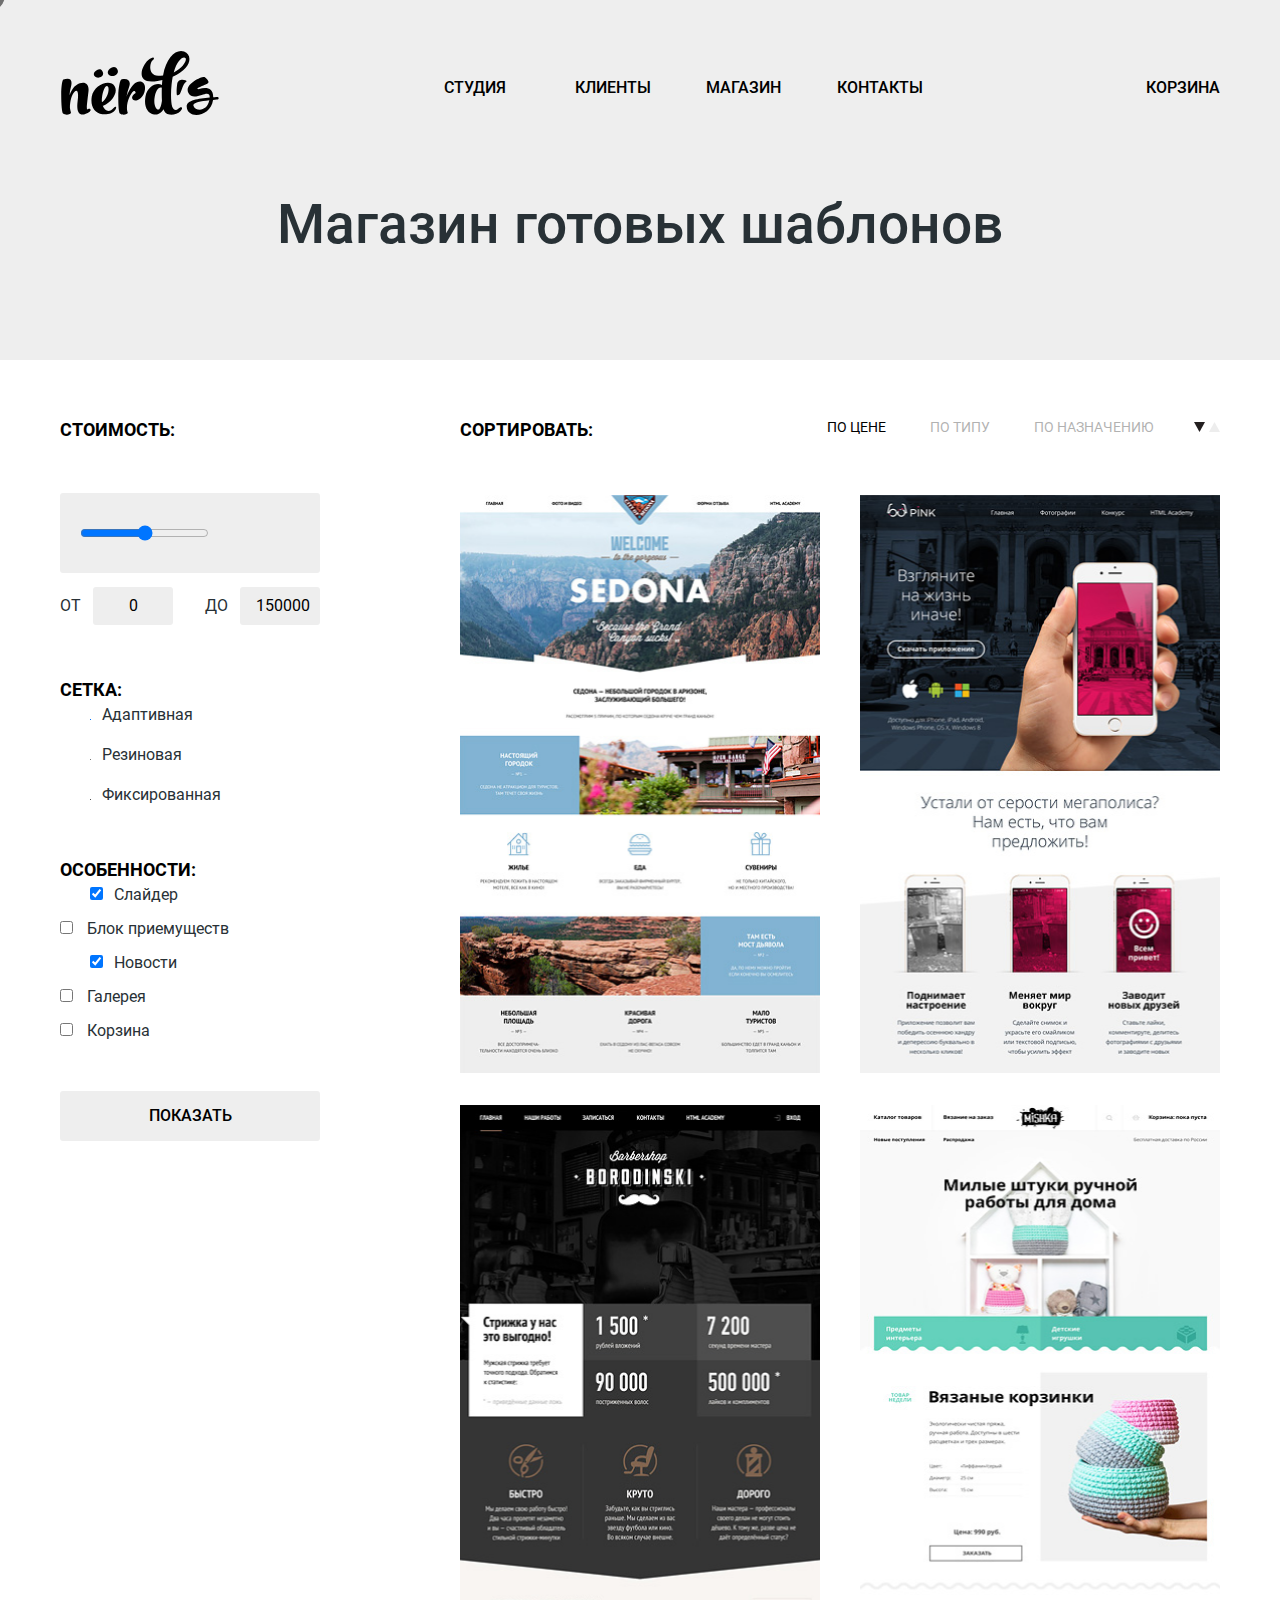
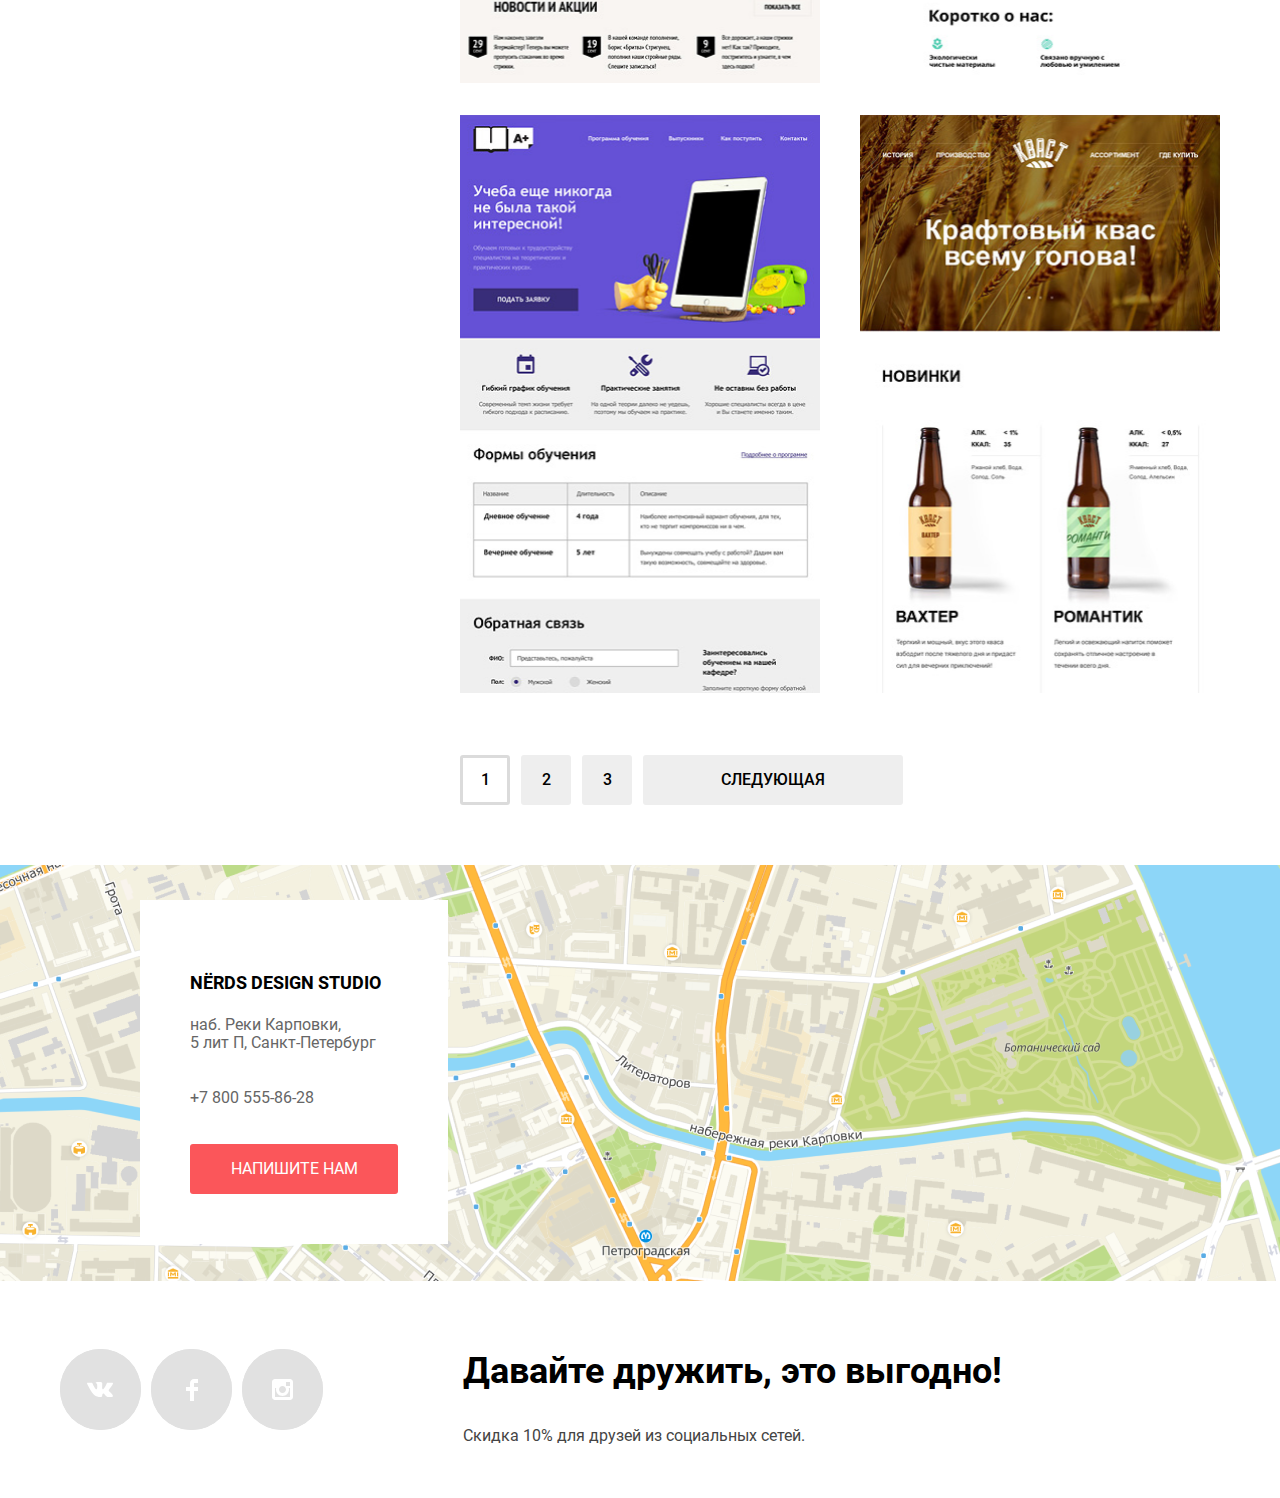
==== catalogue.html @ 0f589311 "Styling of the input elements" ====
<!DOCTYPE html>
<html class="page" lang="en">

<head>
  <meta charset="UTF-8">
  <meta http-equiv="X-UA-Compatible" content="IE=edge">
  <meta name="viewport" content="width=device-width, initial-scale=1.0">
  <title>HTML Academy: Nёrds</title>
  <link rel="stylesheet" href="css/normalize.css">
  <link rel="stylesheet" href="css/style.css">
  <link rel="icon" href="favicon.ico">
  <link rel="icon" href="img/favicons/favicon_32.svg" type="image/svg+xml">
  <link rel="apple-touch-icon" sizes="180x180" href="img/favicons/apple-icon-180x180.png">
  <link rel="manifest" href="manifest.webmanifest">
</head>

<body>
  <header class="page-header">
    <nav class="main-nav">
      <a href="index.html">
        <img class="main-logo" src="img/nerds-main_logo.svg" width="160" height="65" alt="Лого Нёрдс">
      </a>
      <ul class="main-menu">
        <li><a href="index.html">Студия</a></li>
        <li><a href="blank.html">Клиенты</a></li>
        <li class="current-menu-item">Магазин</li>
        <li><a href="blank.html">Контакты</a></li>
      </ul>
      <a class="user-menu" href="##">Корзина</a>
    </nav>
  </header>

  <main>
    <h1 class="visually-hidden">Каталог макетов NЁRDS</h1>
    <h2 class="slogan header-heading">Магазин готовых шаблонов</h2>
    <div class="catalogue-body">
      <section class="searching">
        <form class="search-form" action="https://echo.htmlacademy.ru/" method="get">

          <fieldset class="search-prices">
            <legend class="heading prices-heading">Стоимость:</legend>
            <label class="range"><input class="range-toggle" type="range" name="range" min="0" max="200000"></label>
            <label class="min-price">от<input class="price" type="text" name="min-price" value="0"></label>
            <label class="max-price">до<input class="price" type="text" name="max-price" value="150000"></label>
          </fieldset>

          <fieldset class="search-grids">
            <legend class="heading grids-heading">Сетка:</legend>
            <label class="grid-type"><input class="grid visually-hidden" type="radio" name="mockup-grid" value="adaptive"
                checked>Адаптивная</label>
            <label class="grid-type"><input class="grid visually-hidden" type="radio" name="mockup-grid"
                value="rubber">Резиновая</label>
            <label class="grid-type"><input class="grid visually-hidden" type="radio" name="mockup-grid"
                value="fixed">Фиксированная</label>
          </fieldset>

          <fieldset class="search-peculiarities">
            <legend class="heading peculiarities-heading">Особенности:</legend>
            <label class="peculiarity"><input class="specific" type="checkbox" name="peculiarity" value="slider"
                checked>Слайдер</label>
            <label class="peculiarity"><input class="specific" type="checkbox" name="peculiarity"
                value="advantages">Блок
              приемуществ</label>
            <label class="peculiarity"><input class="specific" type="checkbox" name="peculiarity" value="news"
                checked>Новости</label>
            <label class="peculiarity"><input class="specific" type="checkbox" name="peculiarity"
                value="gallery">Галерея</label>
            <label class="peculiarity"><input class="specific" type="checkbox" name="peculiarity"
                value="basket">Корзина</label>
          </fieldset>

          <button class="form-submit-button" type="submit">Показать</button>
        </form>
      </section>

      <section class="search-results">
        <h2 class="visually-hidden">Результаты поиска</h2>
        <div class="sorting-wrapper">
          <p class="heading sort-heading">Сортировать:</p>
          <ul class="sort-list">
            <li class="sort-option"><a>по цене</a></li>
            <li class="sort-option"><a href="##">по типу</a></li>
            <li class="sort-option"><a href="##">по назначению</a></li>
          </ul>
          <div class="sort-controls">
            <a class="dir-down" href="##">
              <svg width="11" height="10" viewBox="0 0 11 10" fill="none" xmlns="http://www.w3.org/2000/svg">
                <path d="M5.5 10L0 0H11" fill="#231F20" />
              </svg>
            </a>
            <a class="dir-up" href="##">
              <svg width="11" height="10" viewBox="0 0 11 10" fill="none" xmlns="http://www.w3.org/2000/svg">
                <path d="M5.5 0L0 10H11L5.5 0Z" fill="#A6A6A6" />
              </svg>
            </a>
          </div>
        </div>

        <div class="search-items">
          <article class="search-item">
            <img src="img/catalogue/cat_item_sedona.png" width="360" height="578"
              alt="Макет сайта путеводителя по Седоне">
            <div class="item-available">
              <h3 class="heading item-heading"><a href="##">Sedona</a></h3>
              <p class="item-description">Информационный сайт для туристов</p>
              <button class="button show-description-button" type="button">9 900 ₽</button>
            </div>
          </article>

          <article class="search-item">
            <img src="img/catalogue/cat_item_pink.png" width="360" height="578" alt="Макеты сайта и приложения PINK">
            <div class="item-available">
              <h3 class="heading item-heading"><a href="##">Pink App</a></h3>
              <p class="item-description">Продуктовый лендинг приложения для iOS и Android</p>
              <button class="button show-description-button" type="button">9 900 ₽</button>
            </div>
          </article>

          <article class="search-item">
            <img src="img/catalogue/cat_item_borodinski.png" width="360" height="578"
              alt="Макет сайта барбершопа Бородинский">
            <div class="item-available">
              <h3 class="heading item-heading"><a href="##">Barbershop</a></h3>
              <p class="item-description">Сайт салона красоты.Для мужчин, да.</p>
              <button class="button show-description-button" type="button">9 900 ₽</button>
            </div>
          </article>

          <article class="search-item">
            <img src="img/catalogue/cat_item_mishka.png" width="360" height="578"
              alt="Макет сайта хендмейд товаров Мишка">
            <div class="item-available">
              <h3 class="heading item-heading"><a href="##">Mishka</a></h3>
              <p class="item-description">Интернет-магазин вязаных игрушек.</p>
              <button class="button show-description-button" type="button">9 900 ₽</button>
            </div>
          </article>

          <article class="search-item">
            <img src="img/catalogue/cat_item_aplus.png" width="360" height="578" alt="Макет сайта учебного центра">
            <div class="item-available">
              <h3 class="heading item-heading"><a href="##">A Plus</a></h3>
              <p class="item-description">Лендинг курсов повышения квалификации.</p>
              <button class="button show-description-button" type="button">9 900 ₽</button>
            </div>
          </article>

          <article class="search-item">
            <img src="img/catalogue/cat_item_kvast.png" width="360" height="578"
              alt="Макет сайта производителей кваса Кваст">
            <div class="item-available">
              <h3 class="heading item-heading"><a href="##">Кваст</a></h3>
              <p class="item-description">Промо-сайт производителя крафтового кваса</p>
              <button class="button show-description-button" type="button">9 900 ₽</button>
            </div>
          </article>
        </div>
        <ul class="search-items-toggle">
          <li class="search-items-page"><a>1</a></li>
          <li class="search-items-page"><a href="##">2</a></li>
          <li class="search-items-page"><a href="##">3</a></li>
          <li class="search-items-page next-page"><a href="##">Следующая</a></li>
        </ul>
      </section>
    </div>
  </main>

  <footer class="page-footer">
    <div class="footer-map">
      <div class="footer-feedback">
        <p class="feedback-heading">Nёrds design studio</p>
        <address class="feedback-address">наб. Реки Карповки, <br> 5 лит П, Санкт-Петербург</address>
        <a class="feedback-telephone" href="tel:+78005558628">+7 800 555-86-28</a>
        <button type="button" class="button write-us">Напишите нам</button>
      </div>
    </div>

    <div class="page-popup">
      <p class="popup-heading">Напишите нам</p>
      <form class="popup-form" action="##" method="post">
        <label class="form-legend">Ваше имя:
          <input type="text" placeholder="Имя Фамилия">
        </label>
        <label class="form-legend"> Ваш email:
          <input type="email" placeholder="email@example.com">
        </label>
        <label class="form-legend">Текст письма
          <textarea class="form-text" rows="5" cols="30" placeholder="В свободной форме"></textarea>
        </label>
        <button class="button" type="submit">Отправить</button>
        <button class="modal-close" type="button">туц</button>
      </form>
    </div>

    <div class="bottom-line">
      <ul class="media-links">
        <li class="link">
          <a href="##">
            <span class="visually-hidden">VK</span>
          </a>
        </li>
        <li class="link">
          <a href="##">
            <span class="visually-hidden">Facebook</span>
          </a>
        </li>
        <li class="link">
          <a href="##">
            <span class="visually-hidden">Instagram</span>
          </a>
        </li>
      </ul>

      <div class="footer-text">
        <p class="footer-slogan">Давайте дружить, это выгодно!</p>
        <p class="footer-discount">Скидка 10% для друзей из социальных сетей.</p>
      </div>
    </div>

  </footer>

</body>

</html>
---- css/style.css ----
/*Fonts*/

@font-face {
  font-family: "Roboto";
  src: url(../fonts/roboto.woff),
    url(../fonts/roboto.woff2);
  font-weight: 400;
  font-style: normal;
}

@font-face {
  font-family: "Roboto";
  src: url(../fonts/robotobold.woff),
    url(../fonts/robotobold.woff2);
  font-weight: 700;
  font-style: normal;
}

@font-face {
  font-family: "Roboto";
  src: url(../fonts/robotomedium.woff),
    url(../fonts/robotomedium.woff2);
  font-weight: 500;
  font-style: normal;
}

/*Variables*/

:root {
  --basic-black: #000000;
  --basic-white: #ffffff;
  --intense-dark: #231f20;
  --basic-dark: #283136;
  --darkened-grey: #444444;
  --extra-grey: #4d4d4d;
  --basic-grey: #666666;
  --lower-intense-grey: #c1c1c1;
  --mouse-grey: #b4b9bb;
  --cloud-grey: #a6a6a6;
  --light-grey: #dfdfdf;
  --lighter-grey: #dbdbdb;
  --even-lighter-grey: #d7dcde;
  --low-saturation-grey: #d5d5d5;
  --extra-light-grey: #e1e1e1;
  --lowest-intense-grey: #eeeeee;
  --basic-red: #fb565a;
  --extra-red: #e74246;
  --intensive-red: #d7373b;
  --basic-green: #00ca74;
  --extra-green: #00bc6c;
  --intensive-green: #00aa62;
  --basic-yellow: #efc849;
  --extra-yellow: #eab534;
  --intensive-yellow: #e5a722;
}

/*Global*/

* {
  box-sizing: border-box;
}

a {
  text-decoration: none;
}

body {
  max-width: 1440px;
  position: relative;
  margin: 0px auto;
  padding: 0px;
  font-family: "Roboto", "Arial", sans-serif;
  font-size: 16px;
  line-height: 24px;
  font-weight: 400;
  color: var(--basic-dark);

  min-height: 100%;
  display: grid;
  grid-template-rows: min-content 1fr min-content;
  align-content: start;
}

.page {
  height: 100%;
}

/*Header*/

.page-header {
  display: flex;
  width: 100%;
  background-color: var(--lowest-intense-grey);
}

.main-nav {
  display: flex;
  /*grid-template-columns: 1fr auto 1fr;*/
  min-width: 1160px;
  justify-content: space-between;
  align-items: center;
  margin: 0 auto;
  padding-top: 50px;

  line-height: 30px;
  font-weight: 500;
  text-transform: uppercase;
  color: var(--basic-black);
}

.main-menu {
  display: grid;
  grid-template-columns: 1fr 1fr 1fr 1fr;
  gap: 45px;
}

.user-menu {
  display: block;
  justify-self: end;
}

.main-nav a, .user-menu {
  color: var(--basic-black);
}

.main-nav a:hover {
  opacity: 0.7;
}

.main-menu a:hover,
.user-menu:hover {
  color: var(--basic-red)
}

.main-nav a:active,
.user-menu:active {
  color: var(--basic-black);
  opacity: 0.3;
}

.main-menu,
.service-list,
.statistics-list,
.about-activities-list,
.clients-list,
.media-links,
.search-items-toggle,
.sort-list {
  list-style: none;
  margin: 0;
  padding: 0;
}

.current-menu-item a:not([href]) {
  color: var(--basic-black);
}

/*.current-menu-item::after {
  content: "";
  position: absolute;
  top: 12px;
  right: 60px;
  width: 61px;
  height: 2px;
  background-color: var(--basic-red);
}*/

/*Main --- Index*/

.visually-hidden {
  position: absolute;
  width: 1px;
  height: 1px;
  clip: rect(1px, 1px, 1px, 1px);
}

/*Slider*/

.slider {
  width: 100%;
  min-height: 431px;
  background-color: var(--lowest-intense-grey);
}

.slide {
  display: flex;
  width: 1160px;
  margin: 0 auto;
  background-color: var(--lowest-intense-grey);
}

.slide-description {
  padding-top: 78px;
}

.poster {
  display: block;
}

.slogan {
  margin-top: 0;
  font-size: 55px;
  font-weight: 500;
  line-height: 55px;
}

.button {
  width: 160px;
  min-height: 50px;
  line-height: 18px;
  color: var(--basic-white);
  text-transform: uppercase;
  background-color: var(--basic-red);
  border: none;
  border-radius: 3px;
}

.button:hover {
  background-color: var(--extra-red);
}

.button:active,
.service-list:nth-child(2) .service-order:active,
.service-list:last-child .service-order:active {
  color: rgba(255, 255, 255, 0.3);
  background-color: var(--intensive-red);
}

.want-more {
  min-width: 240px;
}

/*Services*/

.wrapper {
  width: 1160px;
  margin: 0px auto;
}

.service-list {
  display: grid;
  grid-template-columns: 1fr 1fr 1fr;
  gap: 100px;
  min-height: 507px;
  padding: 80px 0px;

}

.service-order {
  display: block;
  padding: 17px 39px;
}

.service-list-option:nth-child(2) .service-order {
  background-color: var(--basic-green);
}

.service-list-option:nth-child(2) .service-order:hover,
.service-list-option:nth-child(2) .service-order:focus {
  background-color: var(--extra-green);
}

.service-list-option:nth-child(2) .service-order:active {
  background-color: var(--intensive-green);
}

.service-list-option:last-child .service-order {
  background-color: var(--basic-yellow);
}

.service-list-option:last-child .service-order:hover,
.service-list-option:last-child .service-order:focus {
  background-color: var(--extra-yellow);
}

.service-list-option:last-child .service-order:active {
  background-color: var(--intensive-yellow);
}

/*About*/

.about {
  grid-column: 1 / 3;
}

.about-us {
  font-size: 45px;
  font-weight: 500;
  line-height: 45px;
  color: var(--basic-black);
}

.about-activities,
.statistics-header {
  font-weight: 700;
  text-transform: uppercase;
}

.stats-container {
  display: grid;
  grid-template-columns: 1fr 1fr 1fr;
  gap: 40px;
  margin-bottom: 73px;
}

.activity {
  margin-bottom: 25px;
}

.statistics-logo {
  margin-bottom: 37px;
}

.statistics-header {
  margin-top: 0;
  margin-bottom: 31px;
  color: var(--basic-black);
}

.statistics-list {
  display: grid;
  grid-template-columns: 1fr 1fr 1fr;
  gap: 20px
}

.statistics-percentage {
  font-size: 45px;
  font-weight: 700;
  line-height: 64px;
}

.statistics-percentage span {
  font-size: 26px;
  line-height: 40px;
  vertical-align: text-top;
}

.statistics-description {
  margin: 0px;
}

/*Clients*/

.clients-list {
  display: grid;
  grid-template-columns: repeat(4, 1fr);
  gap: 40px;
  justify-items: center;
  margin-bottom: 80px;
}

.client a {
  display: flex;
  flex-wrap: wrap;
  align-items: center;
  min-height: 184px;
  opacity: 0.2;
}

.clients a:hover {
  opacity: 1
}

.clients a:active {
  opacity: 0.1
}

/*Footer*/

.footer-map {
  position: relative;
  min-height: 416px;
  background-image: url(../img/map_1.png);
  background-position: center;
  background-repeat: no-repeat;
}

.footer-feedback {
  position: absolute;
  left: 140px;
  top: 35px;
  display: flex;
  flex-direction: column;
  align-items: flex-start;
  flex-wrap: wrap;
  width: 308px;
  padding: 50px;
  background-color: var(--basic-white);
}

.feedback-heading {
  font-size: 18px;
  font-weight: 700;
  line-height: 30px;
  text-transform: uppercase;
  color: var(--basic-black);
}

.feedback-address,
.feedback-telephone {
  margin-bottom: 37px;
  font-style: normal;
  line-height: 18px;
  color: var(--basic-grey);
}

.write-us {
  width: 100%;
}

/*Social media and bottom line*/

.bottom-line {
  display: flex;
  align-items: center;
  width: 1160px;
  min-height: 217px;
  margin: 0 auto;
}

.media-links {
  display: grid;
  grid-template-columns: 1fr 1fr 1fr;
  gap: 10px;
}

.link,
.link a {
  width: 81px;
  height: 81px;
  background-color: var(--extra-light-grey);
  border-radius: 50%;
}

.link a {
  display: block;
  background-position: center;
  background-repeat: no-repeat;
}

.link:first-child a {
  background-image: url(../img/icons/vk-icon.svg);

}

.link:nth-child(2) a {
  background-image: url(../img/icons/fb-icon.svg);
}

.link:last-child a {
  background-image: url(../img/icons/insta-icon.svg);
}

.link a:hover {
  background-color: var(--extra-red);
}

.link:active {
  background-color: var(--intensive-red);
}

.link a:active {
  opacity: 0.3;
}

.footer-text {
  padding-left: 140px;
}

.footer-slogan {
  font-size: 36px;
  font-weight: 700;
  line-height: 36px;
  color: var(--basic-black);
}

.footer-discount {
  line-height: 22px;
  color: var(--darkened-grey);
}

/*Pop-up*/

.page-popup {
  position: absolute;
  transform: translateX(240px);
  display: none;
  bottom: 180px;
  width: 960px;
  min-height: 90px;
  padding: 63px 100px 84px;
  background-color: var(--basic-white);
  box-shadow: 0px 20px 40px 0px rgba(0, 0, 0, 0.4);
}

.popup-form {
  display: grid;
  grid-template-columns: 1fr 1fr;
  gap: 40px;
}

.popup-heading {
  margin-top: 0;
  font-size: 45px;
  font-weight: 700;
  line-height: 52px;
  color: var(--basic-black);
}

.form-legend {
  line-height: 18px;
  font-weight: 700;
  color: var(--basic-black);
}

.form-legend input,
.form-legend textarea {
  width: 100%;
  margin-top: 10px;
  padding: 16px;
  border: 2px solid var(--even-lighter-grey);
  border-radius: 3px;
  color: var(--darkened-grey);
}

.form-legend input {
  min-height: 50px;
}

.form-legend:nth-child(3) {
  grid-column: 1 / -1;
}

.form-legend input::placeholder,
.form-legend textarea::placeholder {
  opacity: 0.5;
}

.form-legend input:hover,
.form-legend textarea:hover {
  border-color: var(--mouse-grey);
}

.form-legend input:focus,
.form-legend textarea:focus {
  border-color: var(--basic-black);
  color: var(--darkened-grey);
}

.form-legend input:invalid,
.form-legendm textarea:invalid {
  border-color: var(--basic-red);
  color: var(--basic-red);
}

.popup-form button {
  min-width: 260px;
}

/*Main ---- Catalogue*/

.catalogue-body {
  display: grid;
  grid-template-columns: 1fr 2fr;
  column-gap: 40px;
  width: 1160px;
  margin: 0 auto;
}

.header-heading {
  grid-column: 1 / -1;
  justify-self: center;
  width: 100%;
  margin: 0 auto 55px;
  padding: 72px 0 108px;
  background-color: var(--lowest-intense-grey);
  text-align: center;
}

.heading {
  margin: 0;
  font-size: 18px;
  font-weight: 700;
  line-height: 30px;
  text-transform: uppercase;
  color: var(--basic-black);
}

.search-form {
  display: grid;
  gap: 50px;
  width: 260px;
}

.search-form label {
  line-height: 20px;
}

.search-prices {
  display: flex;
  flex-wrap: wrap;
  justify-content: space-between;
  margin: 0;
  padding: 0;
  border: none;
}

.prices-heading {
  margin-bottom: 48px;
}

.range {
  display: flex;
  align-items: center;
  flex-wrap: wrap;
  width: 100%;
  min-height: 80px;
  padding: 30px 20px;
  margin-bottom: 14px;
  border-radius: 3px;
  background-color: var(--lowest-intense-grey);
}

.min-price .price,
.max-price .price {
  width: 80px;
  min-height: 38px;
  margin-left: 12px;
  border: none;
  border-radius: 3px;
  background-color: var(--lowest-intense-grey);
}

.min-price .price {
  text-align: center;
}

.max-price .price {
  padding: 8px 6px 8px 16px;
}

.search-prices label {
  line-height: 22px;
  text-transform: uppercase;
}

.search-grids {
  display: grid;
  margin: 0px;
  border: none;
  padding: 0px;
  row-gap: 20px;
}

.grid-type .grid,
.peculiarity .specific:checked {
  position: relative;
  margin-right: 11px;
  margin-left: 30px;
}

.grid-type::before {
  content: "";
  position: absolute;
  top: -23px;
  left: -30px;
  width: 25px;
  height: 25px;
  border: 5px solid var(--extra-grey);
  border-radius: 50%;
  opacity: 0.4;
}

.grid-type:checked::after {
  content: "";
  position: absolute;
  top: -25px;
  left: -35px;
  width: 9px;
  height: 9px;
  background-color: var(--extra-grey);
  opacity: 0.4;
}

.search-peculiarities {
  display: grid;
  margin: 0px;
  border: none;
  padding: 0px;
  row-gap: 14px;
}

.peculiarity .specific {
  margin-right: 14px;
}

.sort-list {
  display: flex;
  flex-wrap: wrap;
  justify-content: space-between;
}

.sorting-wrapper {
  display: grid;
  grid-template-columns: 1fr 1fr auto;
  column-gap: 40px;
  margin-bottom: 50px;
}


.sort-option a,
.sort-option a:visited {
  font-size: 14px;
  text-transform: uppercase;
  color: var(--basic-black);
  opacity: 0.3;
}

.sort-option a:hover {
  opacity: 0.6
}

.sort-option a:active,
.sort-option a:not([href]) {
  opacity: 1;
}

.dir-up svg path {
  opacity: 0.2;
}

.dir-down svg path:hover,
.dir-up svg path:hover {
  fill: var(--cloud-grey);
  opacity: 1;
}

.dir-down svg path:active,
.dir-up svg path:active {
  fill: var(--intense-dark);
}

.search-items {
  display: grid;
  grid-template-columns: 1fr 1fr;
  row-gap: 25px;
  column-gap: 40px;
  margin-bottom: 55px;
}

.search-item {
  position: relative;
  margin: 0;
  padding: 0;
}

.item-available {
  display: none;
}

.search-item:hover .item-available {
  position: absolute;
  bottom: 7px;
  display: flex;
  flex-direction: column;
  align-items: center;
  flex-wrap: wrap;
  width: 100%;
  margin: 0px;
  padding: 36px 53px 44px;
  background-color: var(--lowest-intense-grey);
  text-align: center;
}

.item-heading a,
.item-heading a:visited {
  color: var(--basic-black);
}

.item-heading a:hover {
  color: var(--basic-red);
}

.item-heading a:active {
  color: var(--basic-black);
  opacity: 0.3;
}

.show-description-button {
  font-size: 16px;
  font-weight: 500;
  line-height: 18px;
}

.show-description-button:active {
  color: var(--basic-white);
}

.search-items-toggle {
  display: flex;
  flex-wrap: wrap;
  margin-bottom: 60px;
}

.form-submit-button,
.search-items-page a {
  width: 260px;
  min-height: 50px;
  border: none;
  border-radius: 3px;
  font-size: 16px;
  font-weight: 500;
  line-height: 18px;
  text-transform: uppercase;
  color: var(--basic-black);
  text-align: center;
  background-color: var(--lowest-intense-grey);
}

.search-items-page a {
  display: flex;
  flex-wrap: wrap;
  align-items: center;
  justify-content: center;
  width: 50px;
  margin-right: 11px;
}

.next-page a {
  width: 260px;
  margin: 0px;
}

.form-submit-button:hover,
.search-items-page a:hover {
  background-color: var(--light-grey);
}

.form-submit-button:active,
.search-items-page a:active {
  border-top-style: inset;
  background-color: var(--low-saturation-grey);
  color: rgba(255, 255, 255, 0.3);
}

.search-items-page a:not([href]) {
  border: 3px solid var(--lighter-grey);
  background-color: var(--basic-white);
}
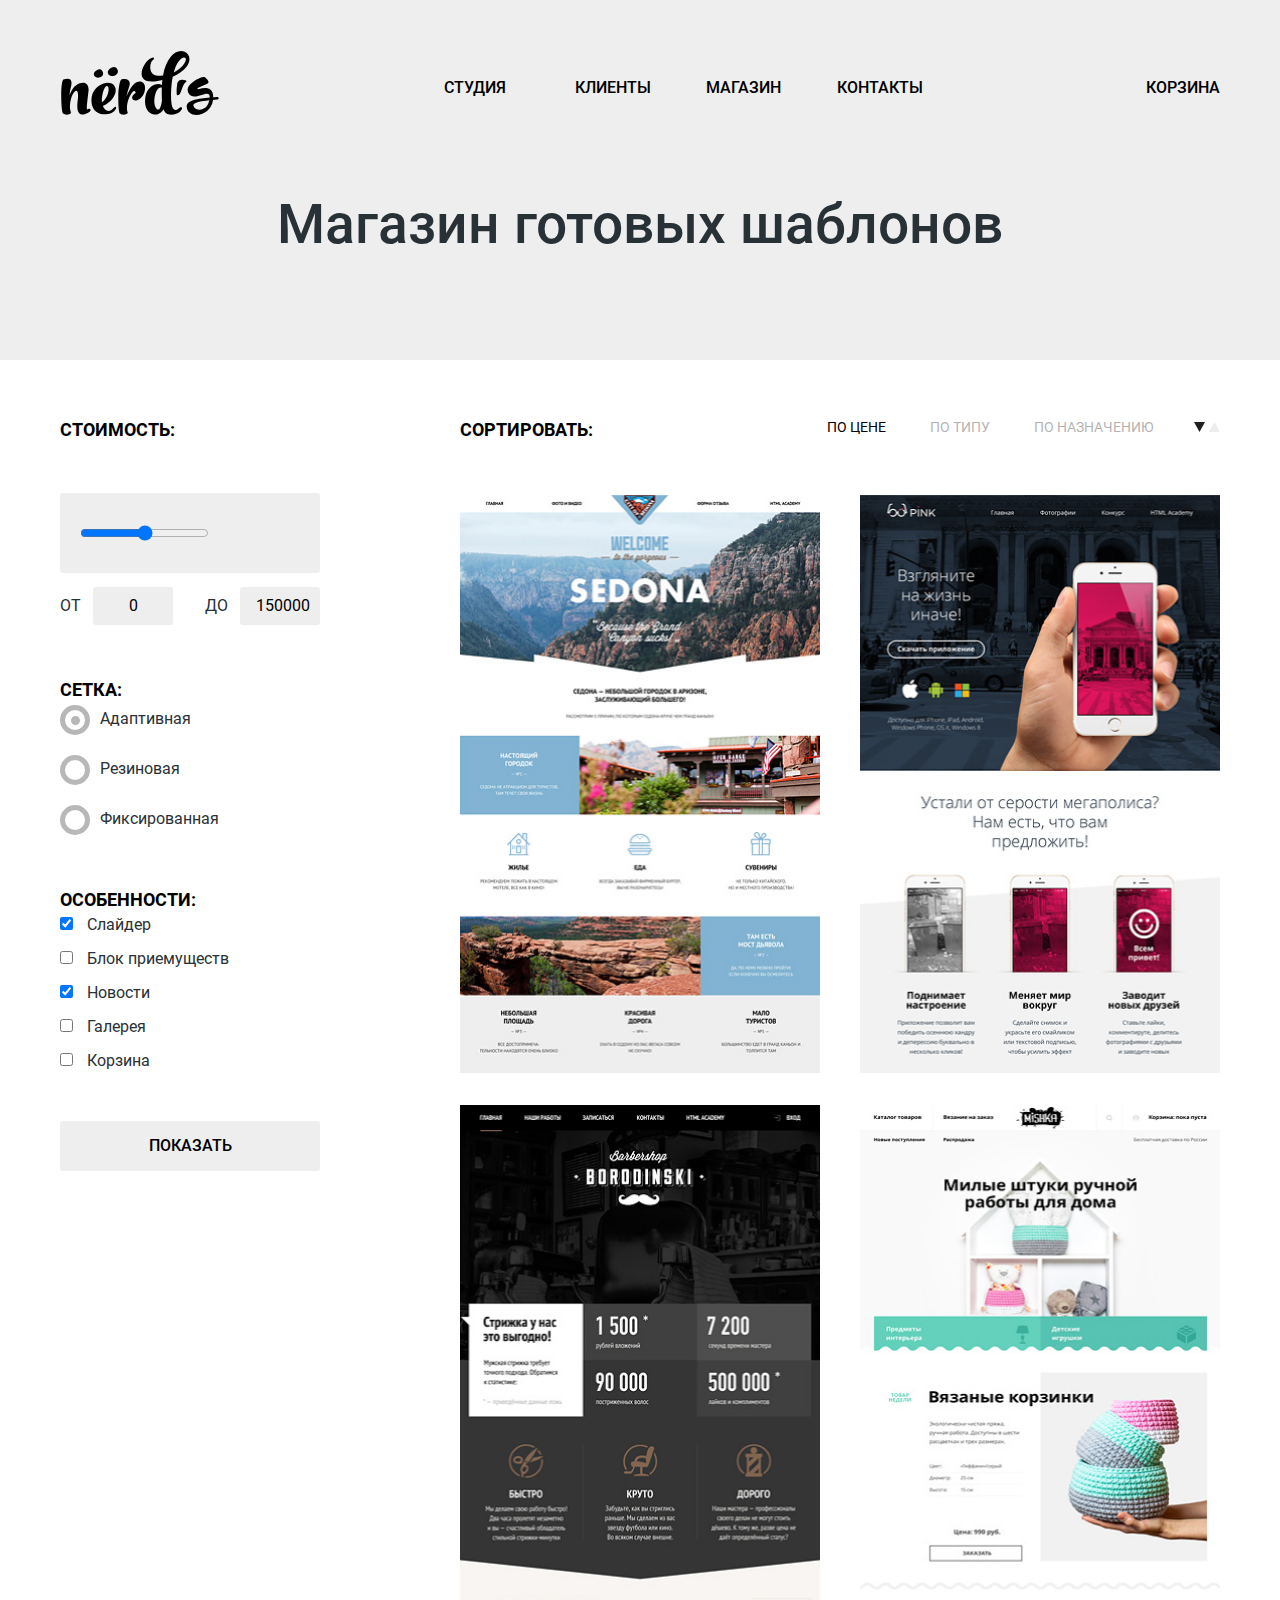
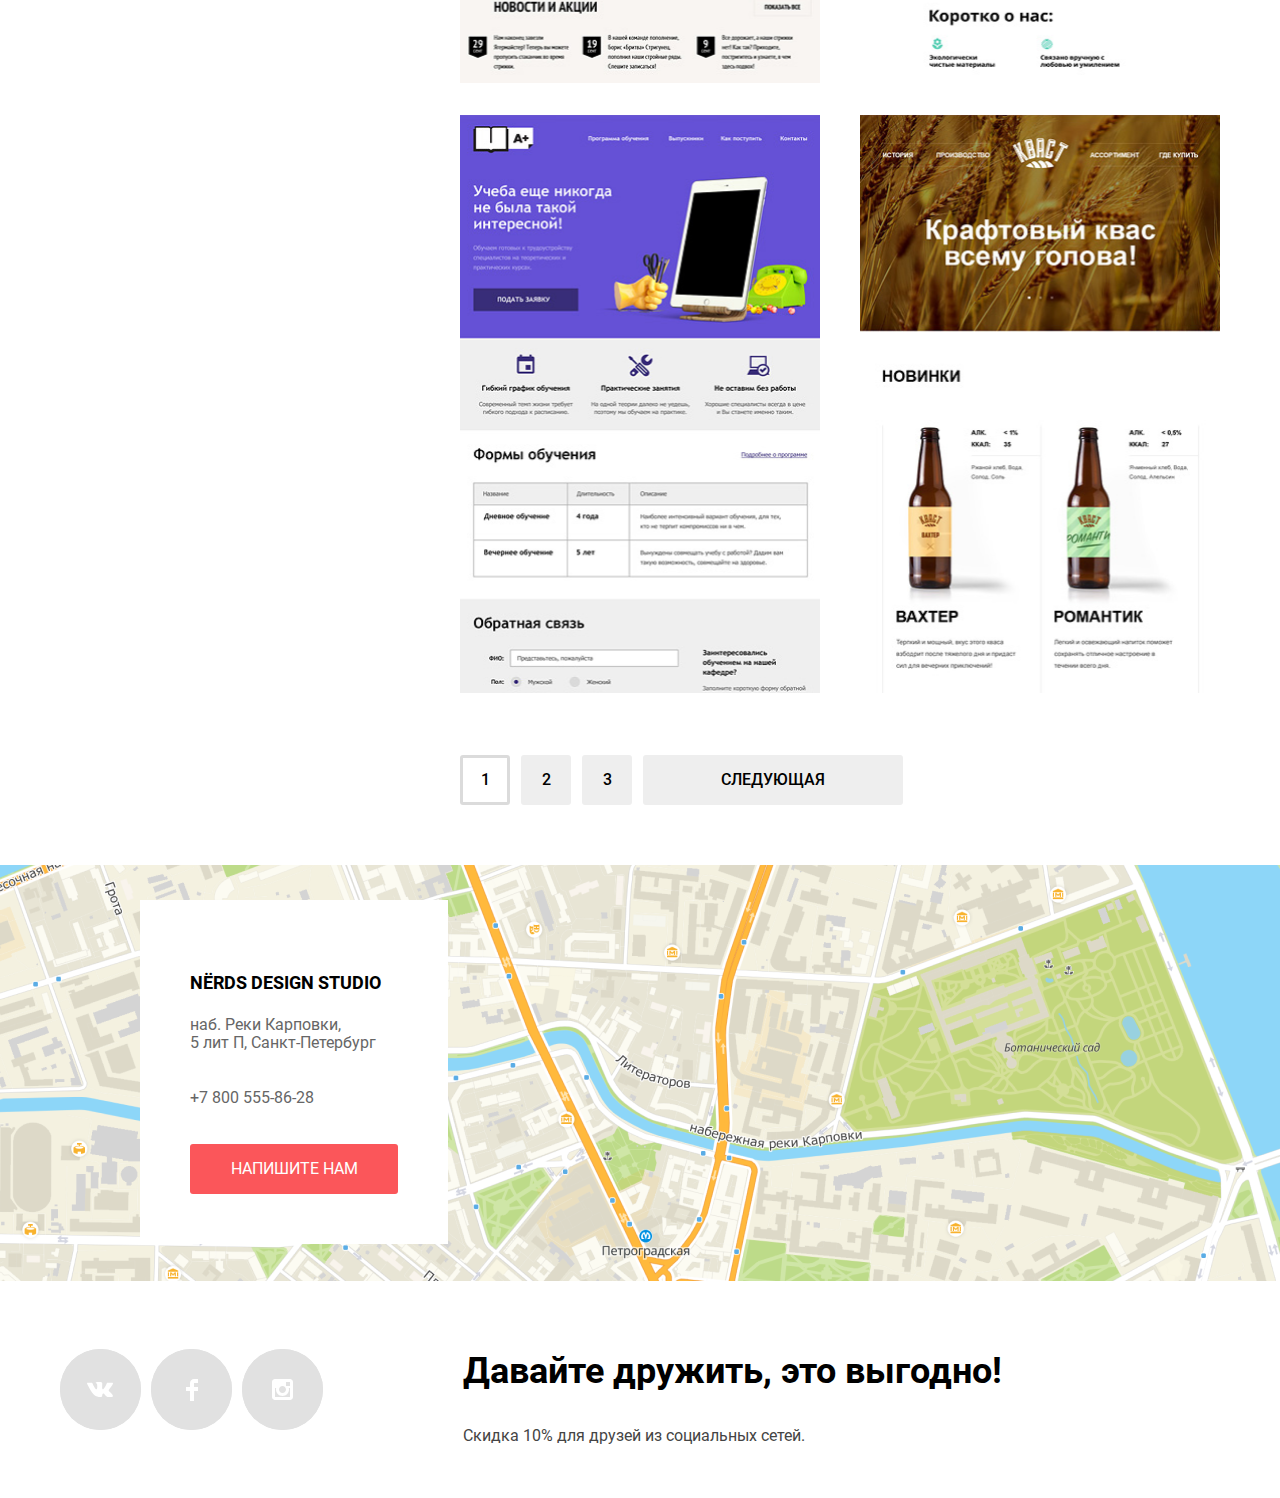
==== commit 9086cb71: "Styling of the radio group" ====
--- a/catalogue.html
+++ b/catalogue.html
@@ -46,12 +46,16 @@
 
           <fieldset class="search-grids">
             <legend class="heading grids-heading">Сетка:</legend>
-            <label class="grid-type"><input class="grid visually-hidden" type="radio" name="mockup-grid" value="adaptive"
-                checked>Адаптивная</label>
             <label class="grid-type"><input class="grid visually-hidden" type="radio" name="mockup-grid"
-                value="rubber">Резиновая</label>
-            <label class="grid-type"><input class="grid visually-hidden" type="radio" name="mockup-grid"
-                value="fixed">Фиксированная</label>
+                value="adaptive" checked>
+              <span class="grid-type-text">Адаптивная</span>
+            </label>
+            <label class="grid-type"><input class="grid visually-hidden" type="radio" name="mockup-grid" value="rubber">
+              <span class="grid-type-text">Резиновая</span>
+            </label>
+            <label class="grid-type"><input class="grid visually-hidden" type="radio" name="mockup-grid" value="fixed">
+              <span class="grid-type-text">Фиксированная</span>
+            </label>
           </fieldset>
 
           <fieldset class="search-peculiarities">
--- a/css/style.css
+++ b/css/style.css
@@ -652,34 +652,34 @@
   row-gap: 20px;
 }
 
-.grid-type .grid,
-.peculiarity .specific:checked {
-  position: relative;
-  margin-right: 11px;
-  margin-left: 30px;
-}
-
-.grid-type::before {
+.grid-type-text::before {
   content: "";
-  position: absolute;
-  top: -23px;
-  left: -30px;
-  width: 25px;
-  height: 25px;
+  display: inline-block;
+  width: 20px;
+  height: 20px;
+  margin-right: 10px;
+  /* background-image: url(../img/icons/radio-off.svg);
+  background-position: center center;
+  background-repeat: no-repeat; */
   border: 5px solid var(--extra-grey);
   border-radius: 50%;
   opacity: 0.4;
-}
-
-.grid-type:checked::after {
-  content: "";
-  position: absolute;
-  top: -25px;
-  left: -35px;
-  width: 9px;
-  height: 9px;
-  background-color: var(--extra-grey);
-  opacity: 0.4;
+  vertical-align: middle;
+  cursor: pointer;
+}
+
+.grid:checked ~ .grid-type-text::before {
+  background-image: url(../img/icons/Oval.svg);
+  background-repeat: no-repeat;
+  background-position: center center;
+}
+
+.grid:hover ~ .grid-type-text::before {
+  opacity: 1;
+}
+
+.grid-type-text:hover {
+  cursor: pointer;
 }
 
 .search-peculiarities {
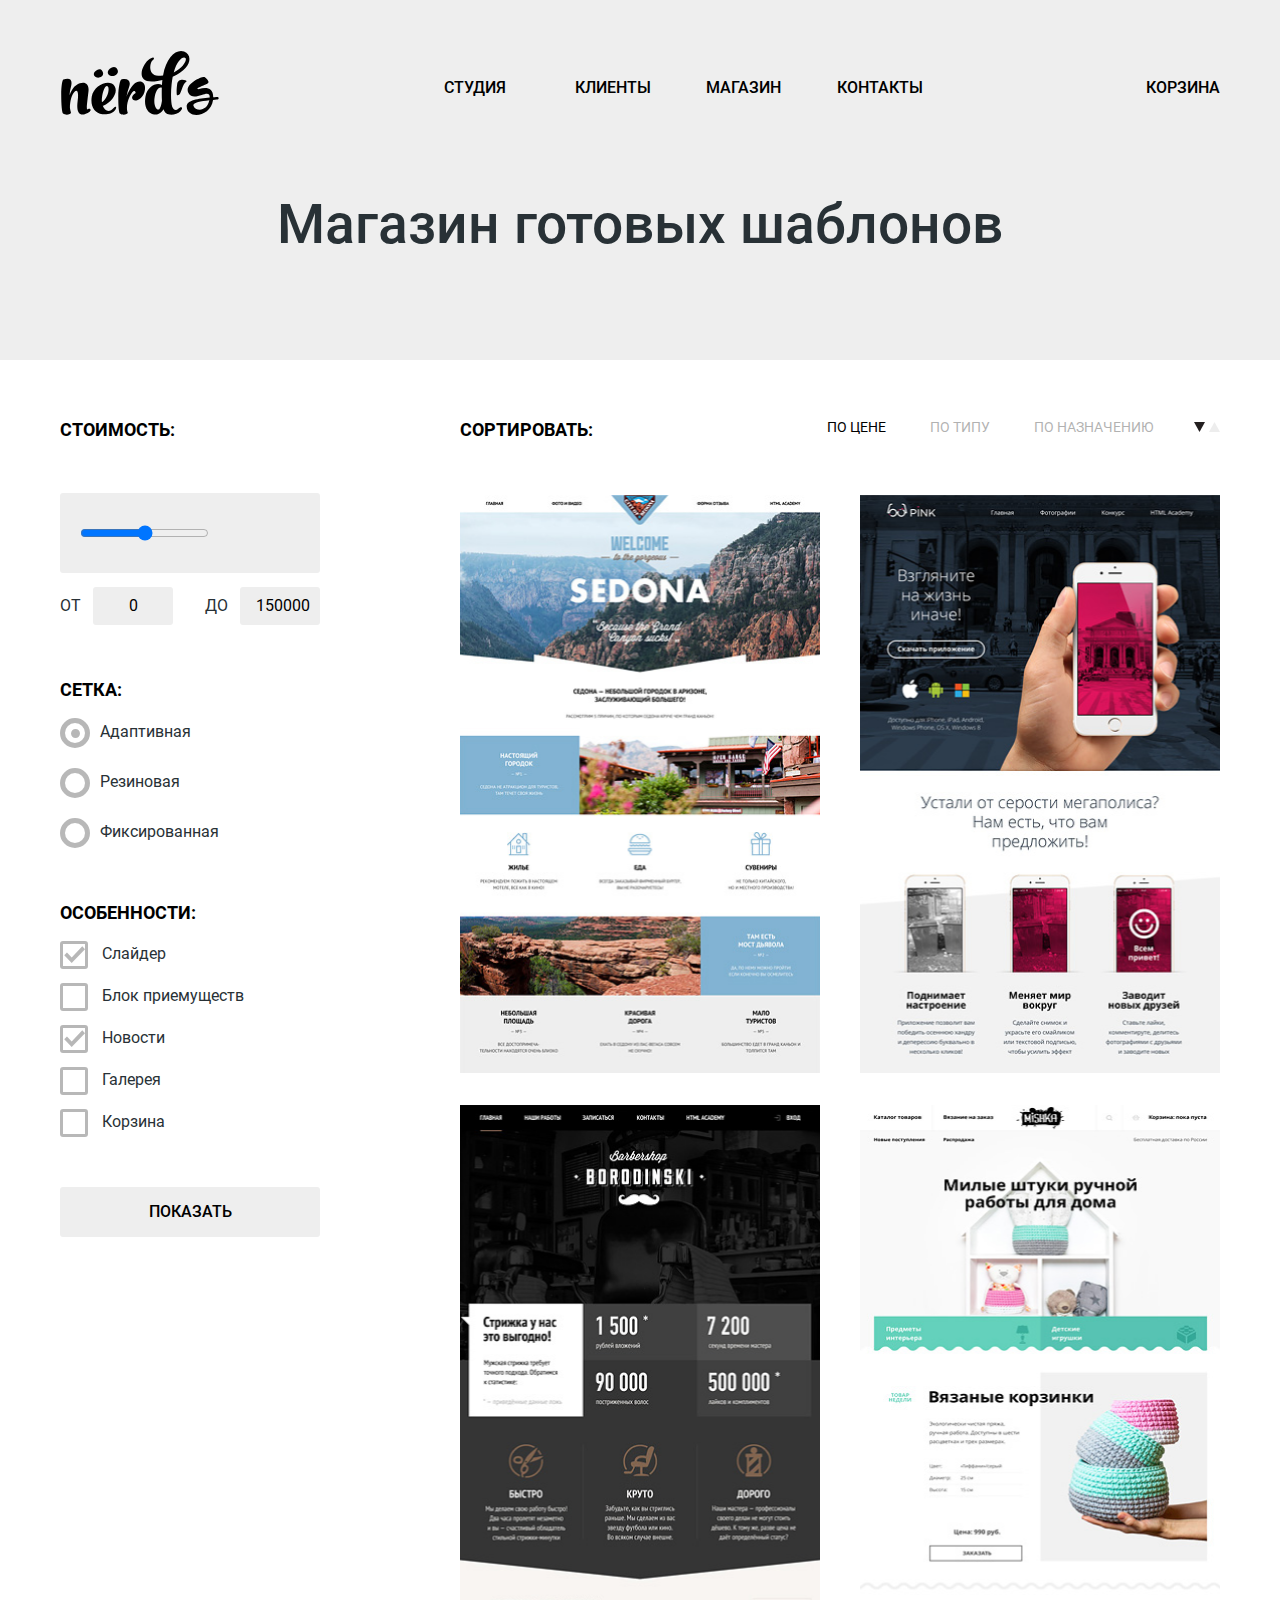
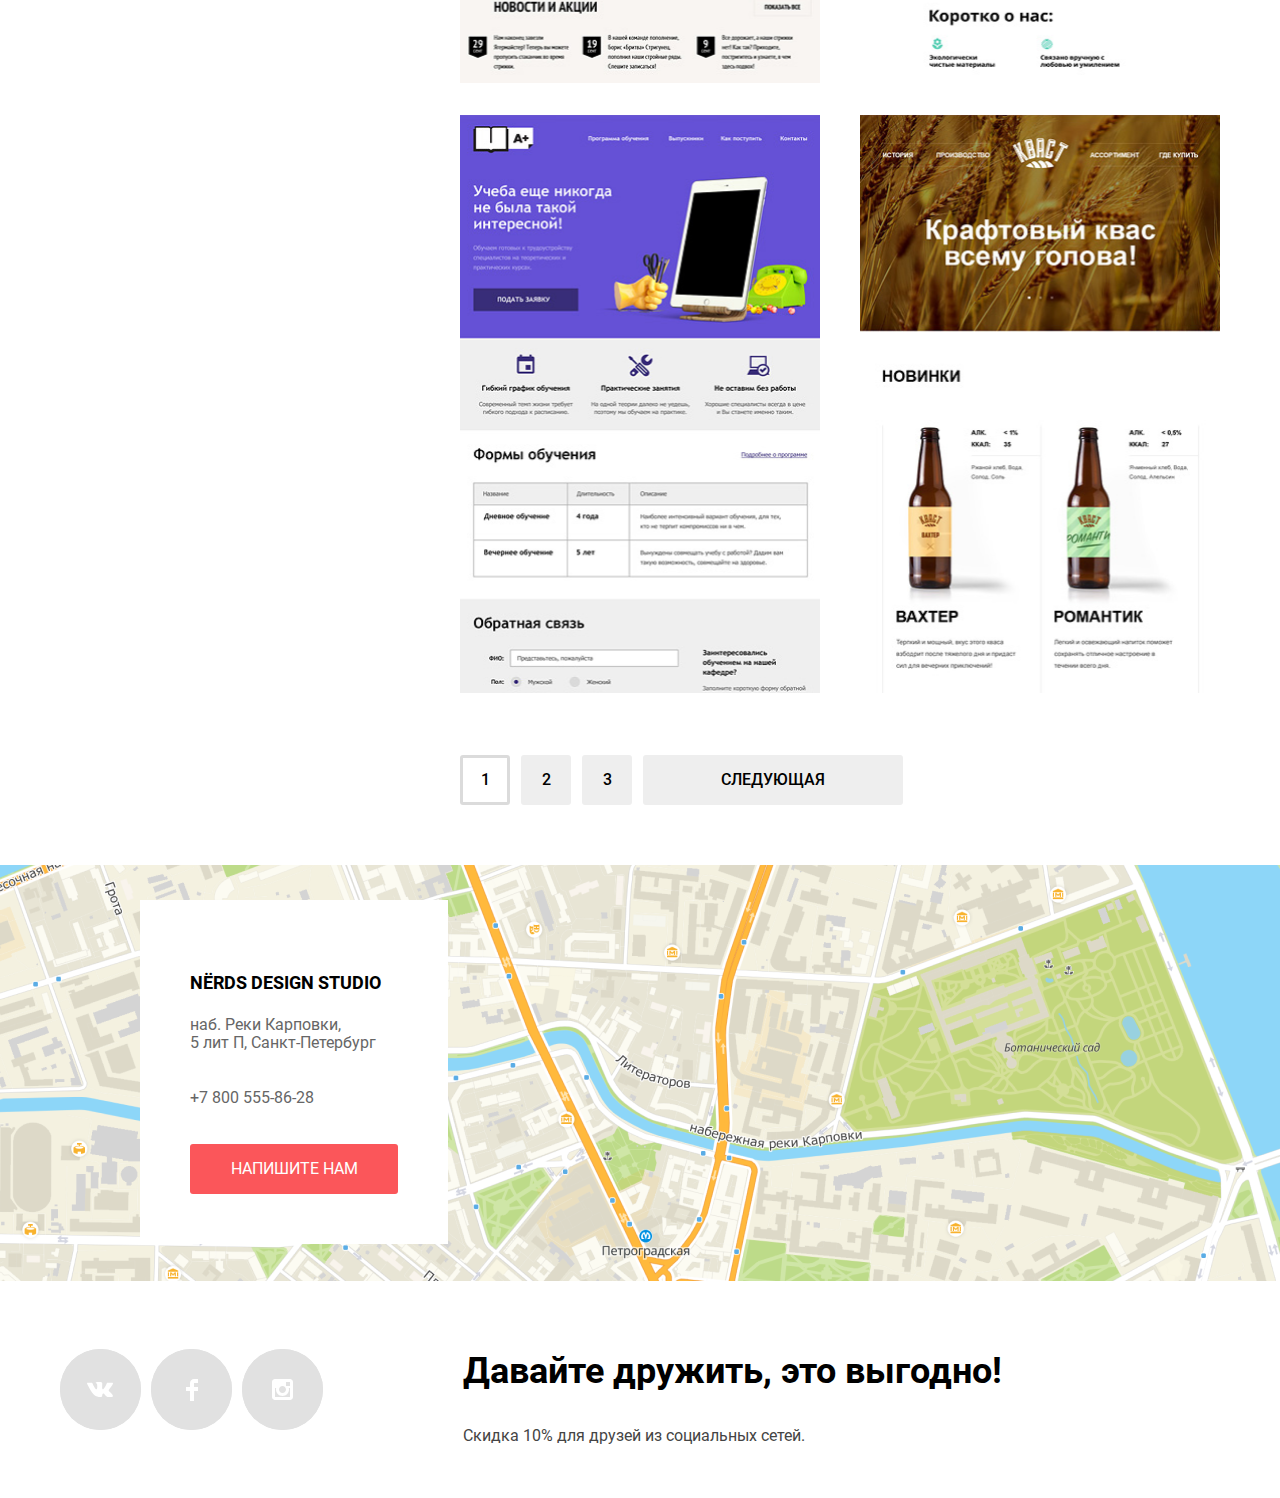
==== commit ee51b5e7: "Styling of the checkbox group" ====
--- a/catalogue.html
+++ b/catalogue.html
@@ -60,17 +60,16 @@
 
           <fieldset class="search-peculiarities">
             <legend class="heading peculiarities-heading">Особенности:</legend>
-            <label class="peculiarity"><input class="specific" type="checkbox" name="peculiarity" value="slider"
-                checked>Слайдер</label>
-            <label class="peculiarity"><input class="specific" type="checkbox" name="peculiarity"
-                value="advantages">Блок
-              приемуществ</label>
-            <label class="peculiarity"><input class="specific" type="checkbox" name="peculiarity" value="news"
-                checked>Новости</label>
-            <label class="peculiarity"><input class="specific" type="checkbox" name="peculiarity"
-                value="gallery">Галерея</label>
-            <label class="peculiarity"><input class="specific" type="checkbox" name="peculiarity"
-                value="basket">Корзина</label>
+            <label class="peculiarity"><input class="specific visually-hidden" type="checkbox" name="peculiarity"
+                value="slider" checked> <span class="specific-text">Слайдер</span></label>
+            <label class="peculiarity"><input class="specific visually-hidden" type="checkbox" name="peculiarity"
+                value="advantages"> <span class="specific-text">Блок приемуществ</span></label>
+            <label class="peculiarity"><input class="specific visually-hidden" type="checkbox" name="peculiarity"
+                value="news" checked> <span class="specific-text">Новости</span></label>
+            <label class="peculiarity"><input class="specific visually-hidden" type="checkbox" name="peculiarity"
+                value="gallery"> <span class="specific-text">Галерея</span></label>
+            <label class="peculiarity"><input class="specific visually-hidden" type="checkbox" name="peculiarity"
+                value="basket"> <span class="specific-text">Корзина</span></label>
           </fieldset>
 
           <button class="form-submit-button" type="submit">Показать</button>
--- a/css/style.css
+++ b/css/style.css
@@ -652,15 +652,17 @@
   row-gap: 20px;
 }
 
+.grids-heading,
+.peculiarities-heading {
+  margin-bottom: 13px;
+}
+
 .grid-type-text::before {
   content: "";
   display: inline-block;
   width: 20px;
   height: 20px;
   margin-right: 10px;
-  /* background-image: url(../img/icons/radio-off.svg);
-  background-position: center center;
-  background-repeat: no-repeat; */
   border: 5px solid var(--extra-grey);
   border-radius: 50%;
   opacity: 0.4;
@@ -678,7 +680,8 @@
   opacity: 1;
 }
 
-.grid-type-text:hover {
+.grid-type-text:hover,
+.specific-text:hover {
   cursor: pointer;
 }
 
@@ -690,8 +693,26 @@
   row-gap: 14px;
 }
 
-.peculiarity .specific {
+.specific-text::before {
+  content: "";
+  display: inline-block;
   margin-right: 14px;
+  width: 22px;
+  height: 22px;
+  border: 3px solid var(--extra-grey);
+  border-radius: 3px;
+  vertical-align: middle;
+  opacity: 0.4;
+}
+
+.specific:checked ~ .specific-text::before {
+  background-image: url(../img/icons/Shape.svg);
+  background-repeat: no-repeat;
+  background-position: center;
+}
+
+.specific:hover ~ .specific-text::before {
+  opacity: 1;
 }
 
 .sort-list {
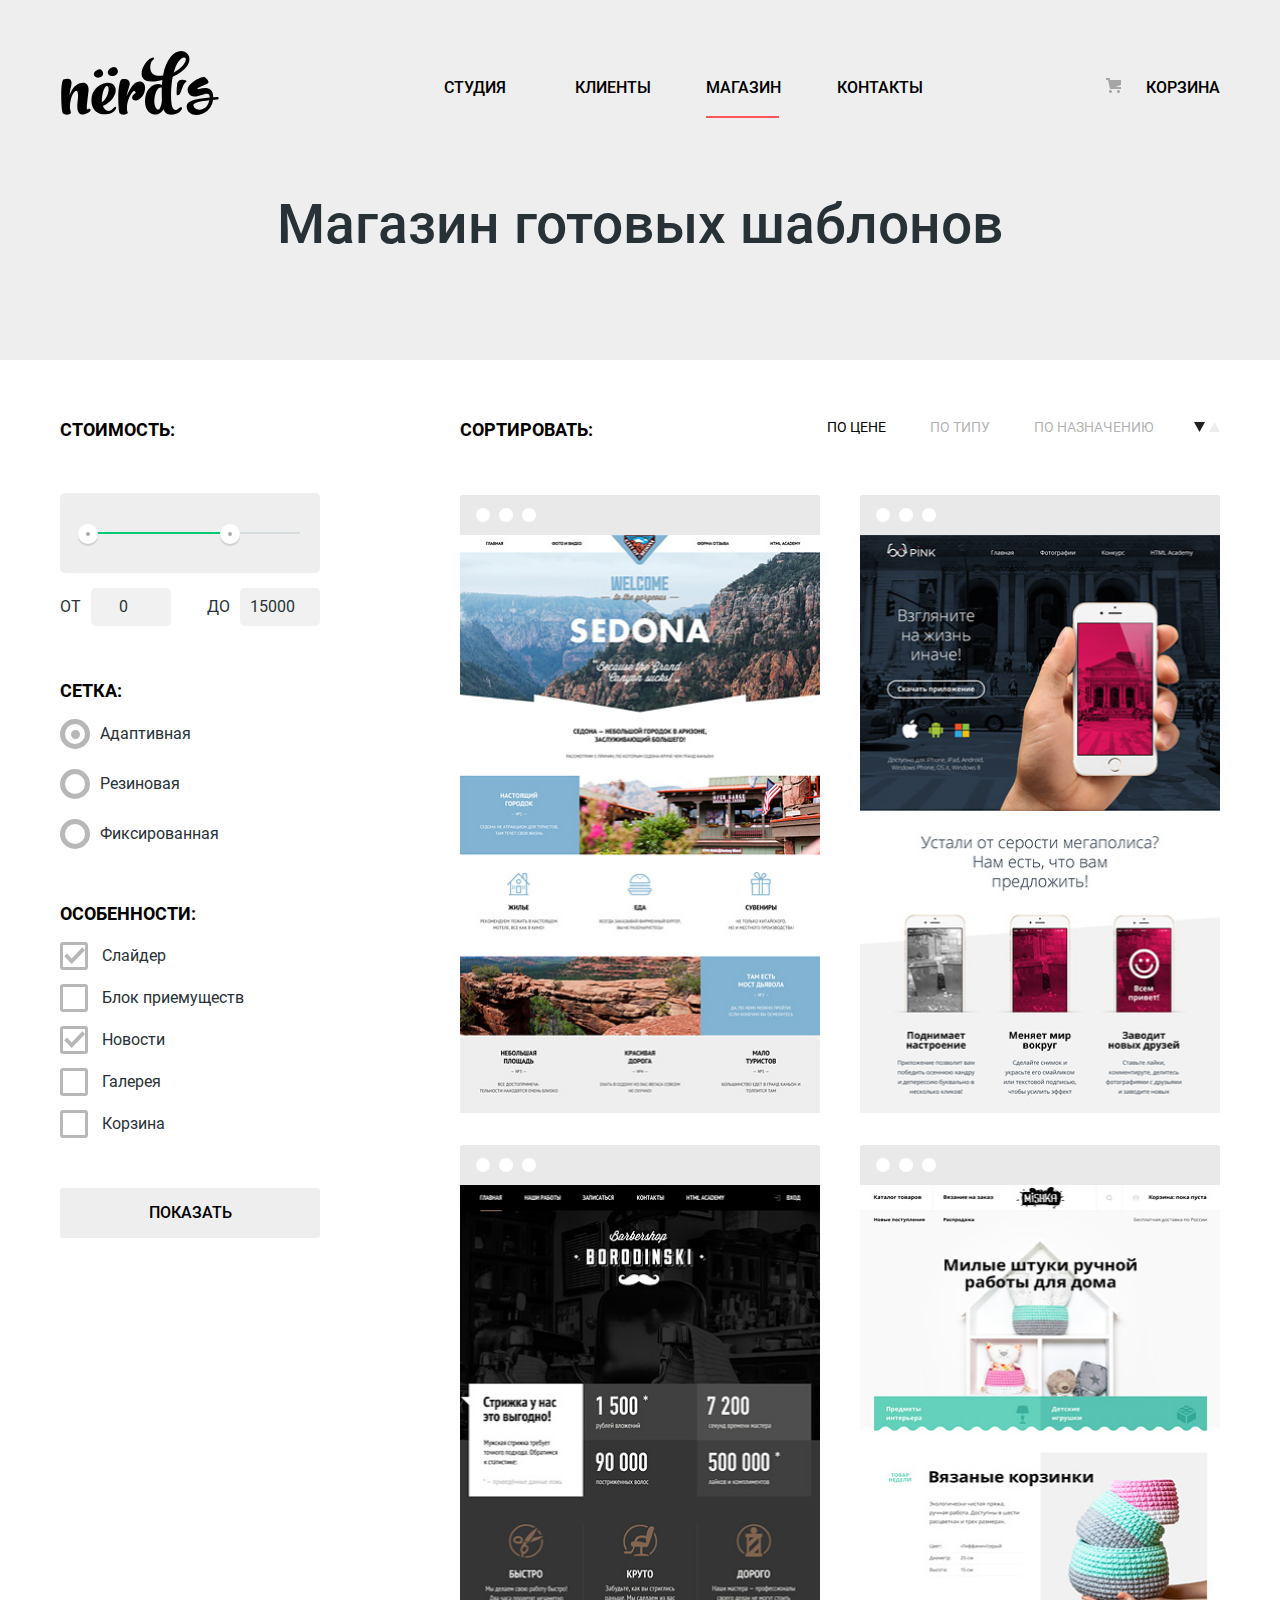
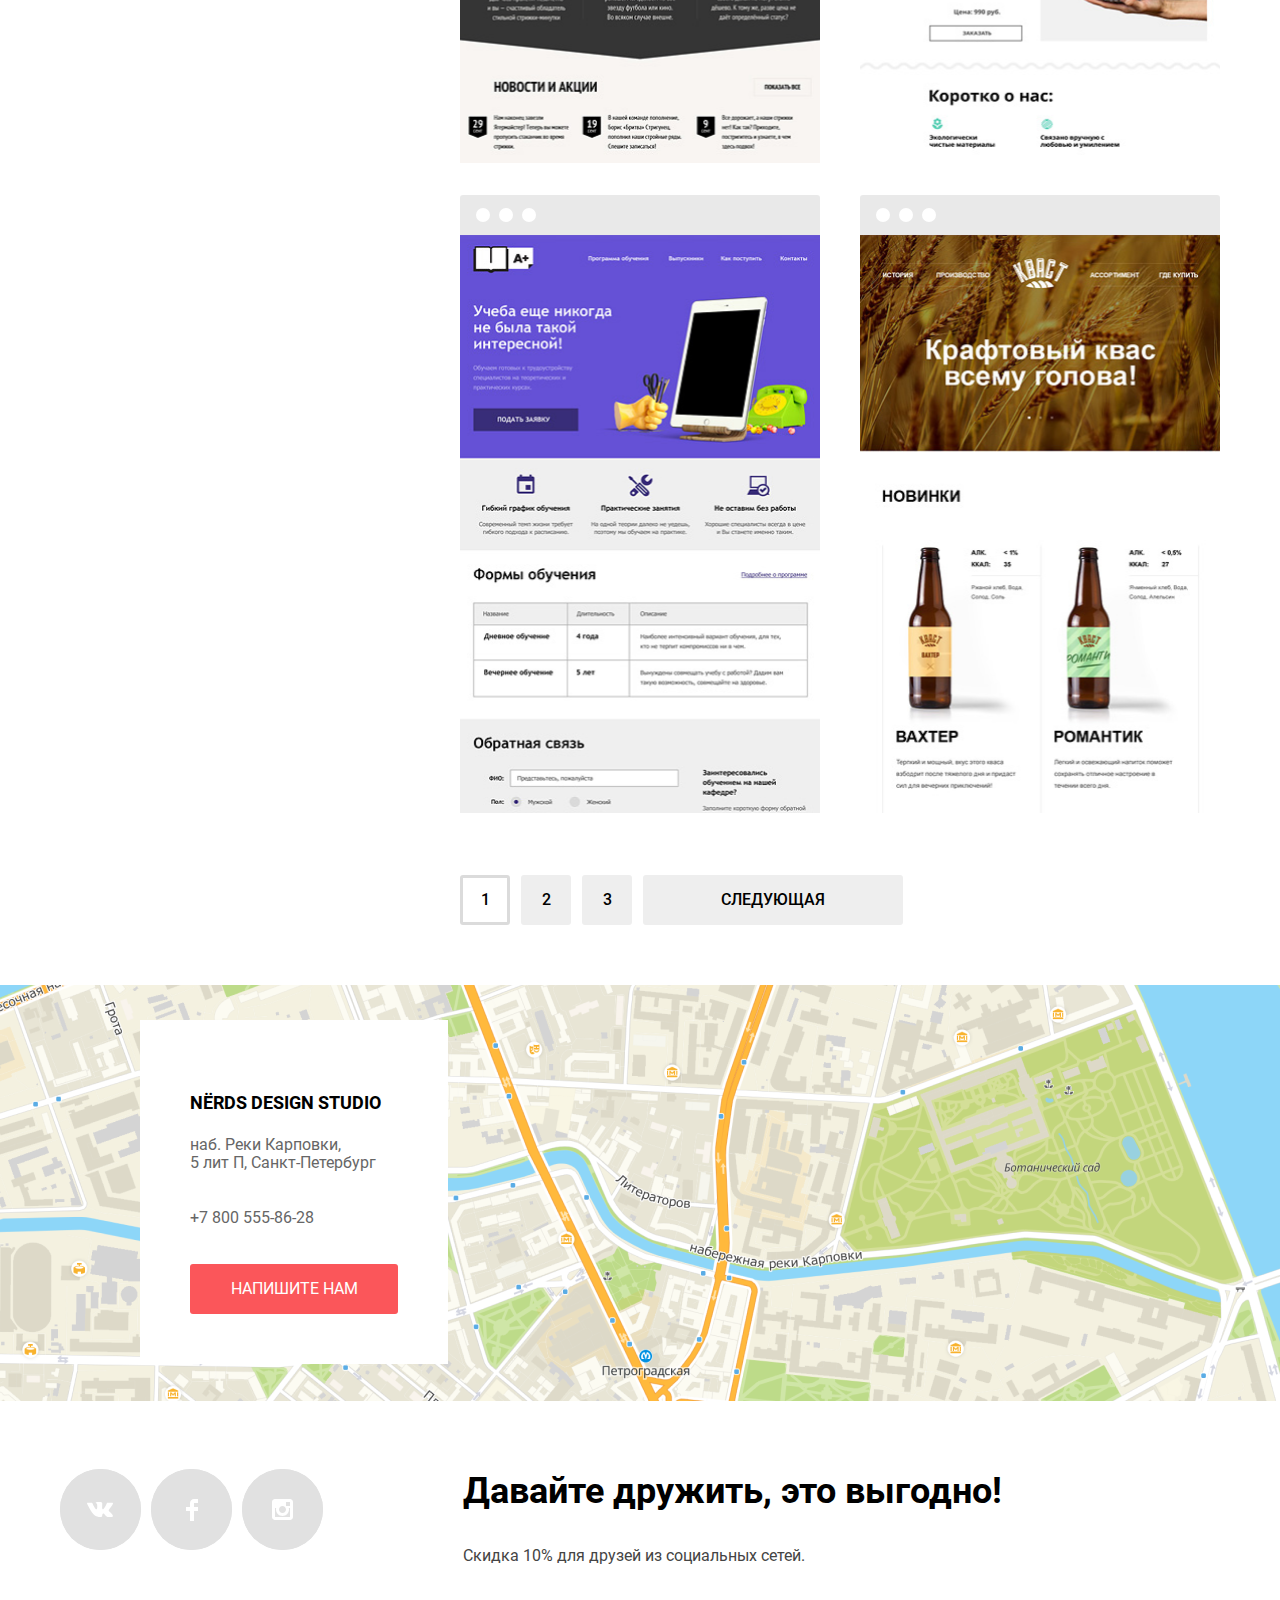
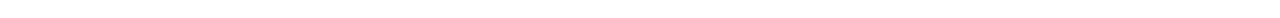
==== commit 226a35b5: ""Deco elements added"" ====
--- a/catalogue.html
+++ b/catalogue.html
@@ -39,9 +39,19 @@
 
           <fieldset class="search-prices">
             <legend class="heading prices-heading">Стоимость:</legend>
-            <label class="range"><input class="range-toggle" type="range" name="range" min="0" max="200000"></label>
-            <label class="min-price">от<input class="price" type="text" name="min-price" value="0"></label>
-            <label class="max-price">до<input class="price" type="text" name="max-price" value="150000"></label>
+            <div class="range">
+              <div class="range-controls">
+                <div class="scale">
+                  <div class="bar"></div>
+                </div>
+                <div class="toggle toggle-min" tabindex="0"></div>
+                <div class="toggle toggle-max" tabindex="0"></div>
+              </div>
+              <div class="price-controls">
+                <label class="min-price">от<input class="price" type="number" name="min-price" value="0"></label>
+                <label class="max-price">до<input class="price" type="number" name="max-price" value="150000"></label>
+              </div>
+            </div>
           </fieldset>
 
           <fieldset class="search-grids">
--- a/css/style.css
+++ b/css/style.css
@@ -37,6 +37,8 @@
   --lower-intense-grey: #c1c1c1;
   --mouse-grey: #b4b9bb;
   --cloud-grey: #a6a6a6;
+  --lighter-cloud-grey: #ababab;
+  --light-shadow-grey: #cfcfcf;
   --light-grey: #dfdfdf;
   --lighter-grey: #dbdbdb;
   --even-lighter-grey: #d7dcde;
@@ -115,8 +117,21 @@
 }
 
 .user-menu {
+  position: relative;
   display: block;
   justify-self: end;
+}
+
+.user-menu::before {
+  content: "";
+  top: 5px;
+  left: -40px;
+  width: 15px;
+  height: 15px;
+  position: absolute;
+  background-image: url(../img/icons/cart-icon.svg);
+  background-repeat: no-repeat;
+  background-position: center;
 }
 
 .main-nav a, .user-menu {
@@ -139,6 +154,7 @@
 }
 
 .main-menu,
+.slider-list,
 .service-list,
 .statistics-list,
 .about-activities-list,
@@ -155,15 +171,19 @@
   color: var(--basic-black);
 }
 
-/*.current-menu-item::after {
+.current-menu-item {
+  position: relative
+}
+
+.current-menu-item::after {
   content: "";
   position: absolute;
-  top: 12px;
-  right: 60px;
-  width: 61px;
+  bottom: -15px;
+  left: 0px;
+  width: 73px;
   height: 2px;
   background-color: var(--basic-red);
-}*/
+}
 
 /*Main --- Index*/
 
@@ -177,16 +197,21 @@
 /*Slider*/
 
 .slider {
+  position: relative;
   width: 100%;
   min-height: 431px;
   background-color: var(--lowest-intense-grey);
 }
 
 .slide {
-  display: flex;
+  display: none;
   width: 1160px;
   margin: 0 auto;
   background-color: var(--lowest-intense-grey);
+}
+
+.current-slide {
+  display: flex;
 }
 
 .slide-description {
@@ -202,6 +227,35 @@
   font-size: 55px;
   font-weight: 500;
   line-height: 55px;
+}
+
+.comment {
+  margin-bottom: 38px;
+}
+
+.slider-controls {
+  position: absolute;
+  bottom: 93px;
+  left: 50%;
+  z-index: 20;
+}
+
+.slider-controls .current {
+  border: 2px solid var(--basic-grey);
+}
+
+.slider-controls button {
+  padding: 0;
+  width: 18px;
+  height: 18px;
+  background-color: var(--basic-white);
+  border: none;
+  border-radius: 50%;
+  cursor: pointer;
+}
+
+.slider-controls button:not(.slider-controls button:last-child) {
+  margin-right: 17px;
 }
 
 .button {
@@ -228,6 +282,7 @@
 
 .want-more {
   min-width: 240px;
+  padding: 17px 55px 15px 52px;
 }
 
 /*Services*/
@@ -610,39 +665,77 @@
 }
 
 .range {
-  display: flex;
-  align-items: center;
-  flex-wrap: wrap;
   width: 100%;
+}
+
+.range-controls {
+  position: relative;
   min-height: 80px;
-  padding: 30px 20px;
-  margin-bottom: 14px;
-  border-radius: 3px;
+  margin-bottom: 15px;
+  padding-top: 39px;
+  padding-left: 20px;
+  padding-right: 20px;
   background-color: var(--lowest-intense-grey);
-}
-
-.min-price .price,
-.max-price .price {
+  border-radius: 5px;
+}
+
+.range-controls .toggle {
+  position: absolute;
+  top: 31px;
+  left: 0;
+  width: 20px;
+  height: 20px;
+  padding: 0;
+  border: 8px solid var(--basic-white);
+  border-radius: 50%;
+  background-color: var(--lighter-cloud-grey);
+  box-shadow: 0 2px 1px 0 var(--light-shadow-grey);
+  cursor: pointer;
+}
+
+.range-controls .scale {
+  height: 2px;
+  background: var(--even-lighter-grey);
+}
+
+.range-controls .bar {
+  width: 70%;
+  height: 2px;
+  background: var(--basic-green);
+}
+
+.range-controls .toggle-min {
+  left: 18px;
+}
+
+.range-controls .toggle-max {
+  left: 160px;
+}
+
+.price-controls {
+  display: flex;
+  justify-content: space-between;
+}
+
+.price-controls .min-price,
+.price-controls .max-price {
+text-transform: uppercase;
+font-size: 16px;
+}
+
+.price-controls .price {
   width: 80px;
-  min-height: 38px;
-  margin-left: 12px;
+  padding: 10px;
+  margin-left: 10px;
+  text-align: center;
+  color: var(--basic-dark);
   border: none;
-  border-radius: 3px;
-  background-color: var(--lowest-intense-grey);
-}
-
-.min-price .price {
-  text-align: center;
-}
-
-.max-price .price {
-  padding: 8px 6px 8px 16px;
-}
-
-.search-prices label {
-  line-height: 22px;
-  text-transform: uppercase;
-}
+  border-radius: 5px;
+  background: #f1f1f1;
+  font-family: inherit;
+  font-size: inherit;
+}
+
 
 .search-grids {
   display: grid;
@@ -772,7 +865,30 @@
 .search-item {
   position: relative;
   margin: 0;
-  padding: 0;
+  padding-top: 40px;
+}
+
+.search-item::before {
+  content: "";
+  position:absolute;
+  top: 0px;
+  min-height: 40px;
+  width: 100%;
+  border-radius: 3px 3px 0 0;
+  background-color: var(--extra-grey);
+  opacity: 0.12;
+}
+
+.search-item::after {
+  content: "";
+  position: absolute;
+  top: 13px;
+  left: 16px;
+  width: 14px;
+  height: 14px;
+  border-radius: 50%;
+  background-color: var(--basic-white);
+  box-shadow: 23px 0px 0px 0px var(--basic-white), 46px 0px 0px 0px var(--basic-white);
 }
 
 .item-available {
@@ -791,6 +907,10 @@
   padding: 36px 53px 44px;
   background-color: var(--lowest-intense-grey);
   text-align: center;
+}
+
+.search-item:hover.search-item::before {
+  opacity: 1;
 }
 
 .item-heading a,
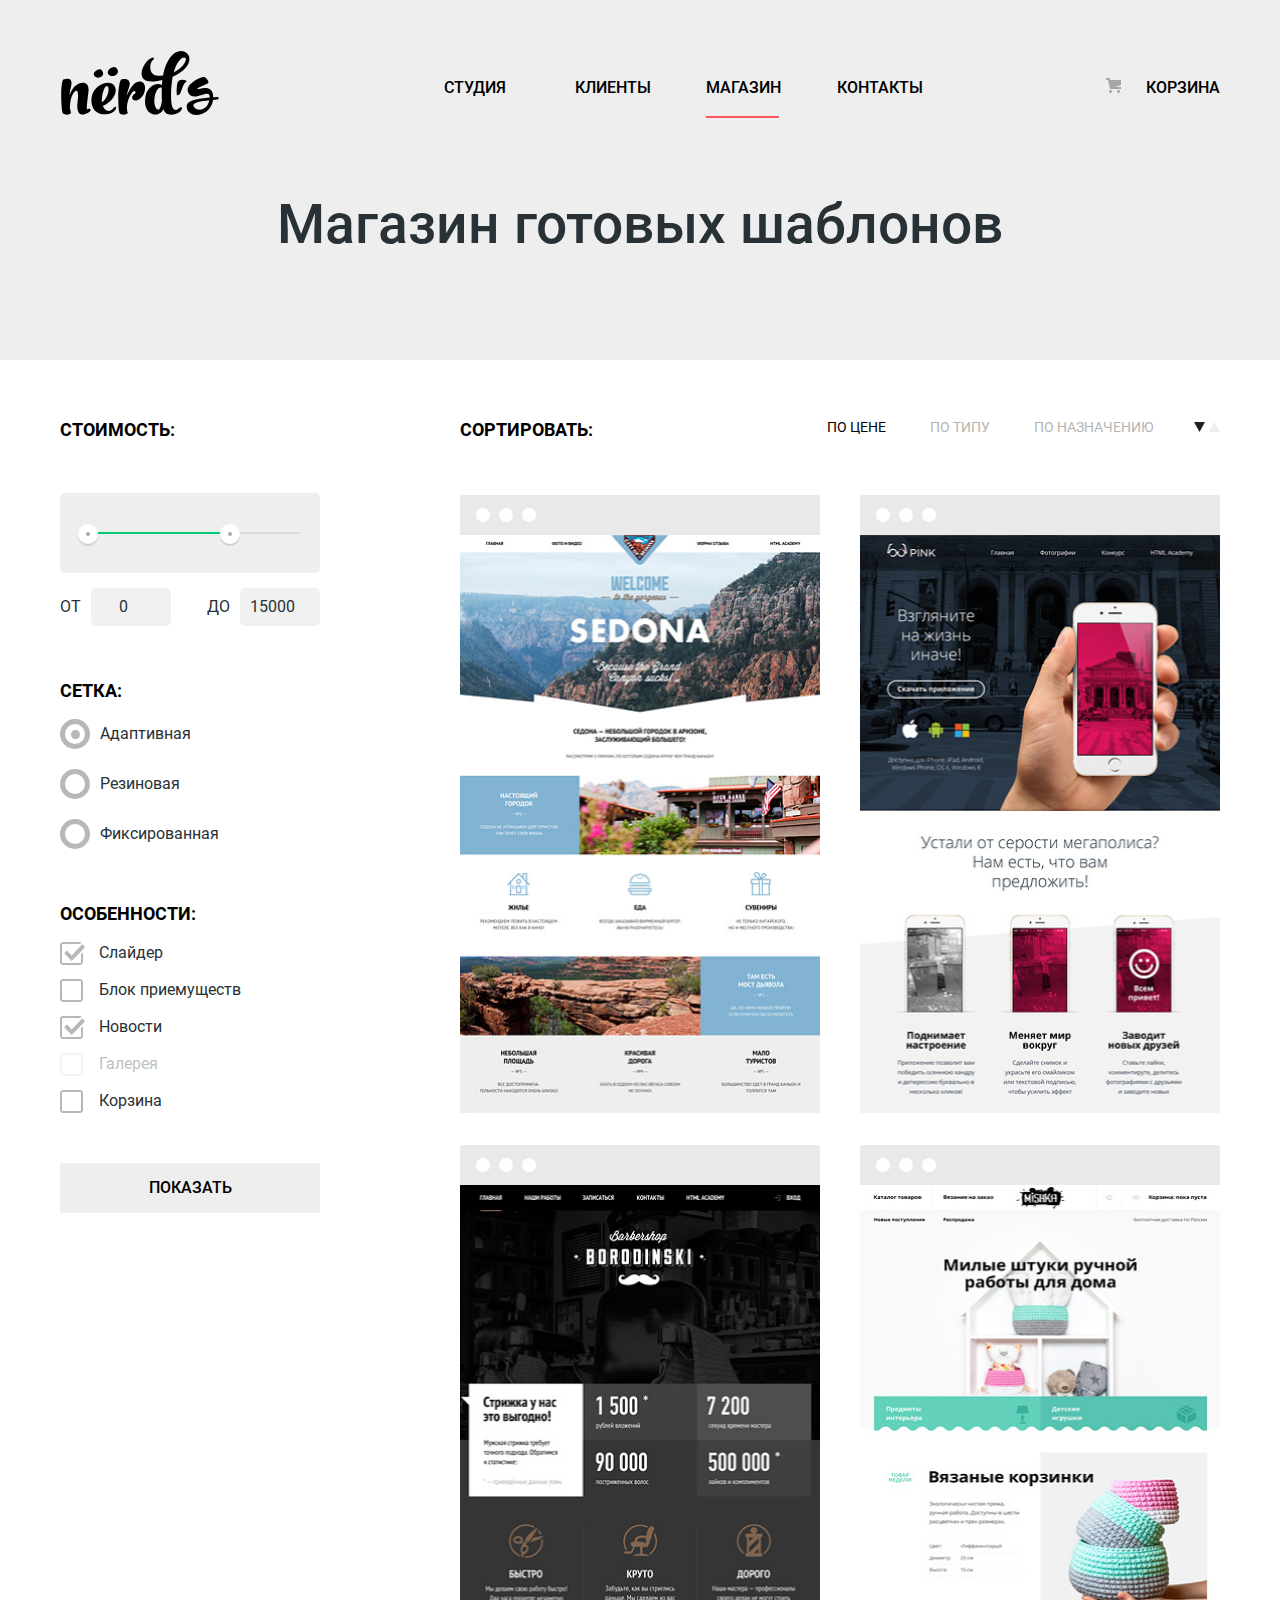
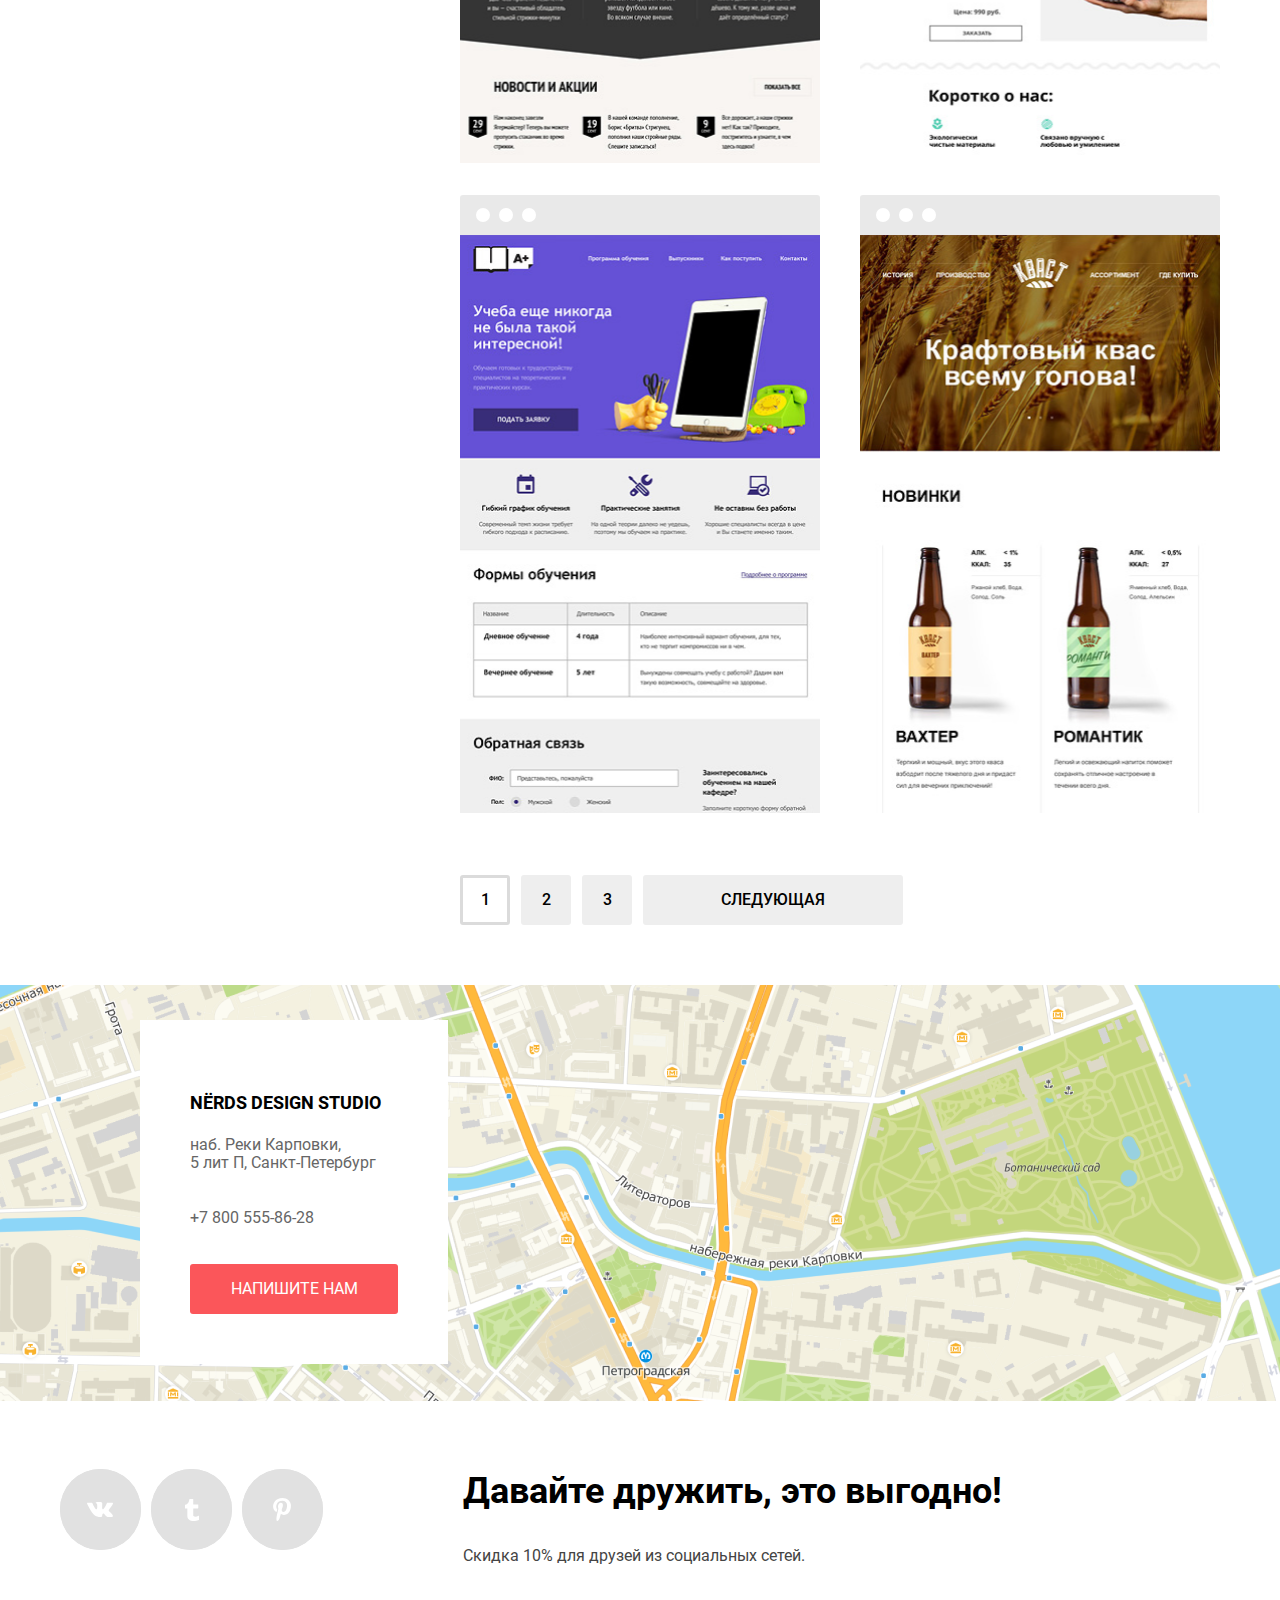
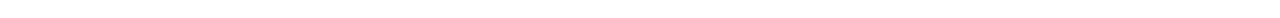
==== commit 788e82ec: "Checkers changed" ====
--- a/catalogue.html
+++ b/catalogue.html
@@ -71,15 +71,20 @@
           <fieldset class="search-peculiarities">
             <legend class="heading peculiarities-heading">Особенности:</legend>
             <label class="peculiarity"><input class="specific visually-hidden" type="checkbox" name="peculiarity"
-                value="slider" checked> <span class="specific-text">Слайдер</span></label>
-            <label class="peculiarity"><input class="specific visually-hidden" type="checkbox" name="peculiarity"
-                value="advantages"> <span class="specific-text">Блок приемуществ</span></label>
-            <label class="peculiarity"><input class="specific visually-hidden" type="checkbox" name="peculiarity"
-                value="news" checked> <span class="specific-text">Новости</span></label>
-            <label class="peculiarity"><input class="specific visually-hidden" type="checkbox" name="peculiarity"
-                value="gallery"> <span class="specific-text">Галерея</span></label>
-            <label class="peculiarity"><input class="specific visually-hidden" type="checkbox" name="peculiarity"
-                value="basket"> <span class="specific-text">Корзина</span></label>
+                value="slider" checked><span class="specific-checkbox">Слайдер</span>
+            </label>
+            <label class="peculiarity"><input class="specific visually-hidden" type="checkbox" name="peculiarity"
+                value="advantages"><span class="specific-checkbox">Блок приемуществ</span>
+            </label>
+            <label class="peculiarity"><input class="specific visually-hidden" type="checkbox" name="peculiarity"
+                value="news" checked><span class="specific-checkbox">Новости</span>
+            </label>
+            <label class="peculiarity"><input class="specific visually-hidden" type="checkbox" name="peculiarity"
+                value="gallery" disabled> <span class="specific-checkbox">Галерея</span>
+            </label>
+            <label class="peculiarity"><input class="specific visually-hidden" type="checkbox" name="peculiarity"
+                value="basket"> <span class="specific-checkbox">Корзина</span>
+            </label>
           </fieldset>
 
           <button class="form-submit-button" type="submit">Показать</button>
@@ -214,12 +219,12 @@
         </li>
         <li class="link">
           <a href="##">
-            <span class="visually-hidden">Facebook</span>
+            <span class="visually-hidden">Tumblr</span>
           </a>
         </li>
         <li class="link">
           <a href="##">
-            <span class="visually-hidden">Instagram</span>
+            <span class="visually-hidden">Pinterest</span>
           </a>
         </li>
       </ul>
--- a/css/style.css
+++ b/css/style.css
@@ -235,13 +235,15 @@
 
 .slider-controls {
   position: absolute;
-  bottom: 93px;
-  left: 50%;
+  bottom: 90px;
+  left: 675px;
   z-index: 20;
 }
 
 .slider-controls .current {
-  border: 2px solid var(--basic-grey);
+  background-image: url(../img/icons/toggle-btn-current.svg);
+  background-position: 50% 50%;
+  background-repeat: no-repeat;
 }
 
 .slider-controls button {
@@ -359,7 +361,19 @@
 }
 
 .activity {
+  position: relative;
   margin-bottom: 25px;
+  padding-left: 32px;
+}
+
+.activity::before {
+  content: "";
+  position: absolute;
+  top: 10px;
+  left: 0;
+  width: 25px;
+  height: 2px;
+  background-color: var(--basic-red);
 }
 
 .statistics-logo {
@@ -402,6 +416,8 @@
   gap: 40px;
   justify-items: center;
   margin-bottom: 80px;
+  border-top: 2px solid var(--lowest-intense-grey);
+  border-bottom: 2px solid var(--lowest-intense-grey);
 }
 
 .client a {
@@ -412,12 +428,30 @@
   opacity: 0.2;
 }
 
-.clients a:hover {
+.client a:hover {
   opacity: 1
 }
 
-.clients a:active {
+.client a:active {
   opacity: 0.1
+}
+
+.client {
+  position: relative;
+}
+
+.client:not(.client:last-child)::after {
+  content: "";
+  position: absolute;
+  top: 64px;
+  right: -48px;
+  width: 2px;
+  height: 52px;
+  background-color: var(--lowest-intense-grey);
+}
+
+.client:nth-child(3)::after {
+  right: -60px;
 }
 
 /*Footer*/
@@ -499,11 +533,13 @@
 }
 
 .link:nth-child(2) a {
-  background-image: url(../img/icons/fb-icon.svg);
+  background-image: url(../img/icons/tumblr-icon.svg);
+  background-size: 17%;
 }
 
 .link:last-child a {
-  background-image: url(../img/icons/insta-icon.svg);
+  background-image: url(../img/icons/pinterest-icon.svg);
+  background-size: 25%;
 }
 
 .link a:hover {
@@ -719,8 +755,8 @@
 
 .price-controls .min-price,
 .price-controls .max-price {
-text-transform: uppercase;
-font-size: 16px;
+  text-transform: uppercase;
+  font-size: 16px;
 }
 
 .price-controls .price {
@@ -763,18 +799,17 @@
   cursor: pointer;
 }
 
-.grid:checked ~ .grid-type-text::before {
+.grid:checked~.grid-type-text::before {
   background-image: url(../img/icons/Oval.svg);
   background-repeat: no-repeat;
   background-position: center center;
 }
 
-.grid:hover ~ .grid-type-text::before {
+.grid:hover~.grid-type-text::before {
   opacity: 1;
 }
 
-.grid-type-text:hover,
-.specific-text:hover {
+.grid-type-text:hover {
   cursor: pointer;
 }
 
@@ -786,27 +821,67 @@
   row-gap: 14px;
 }
 
-.specific-text::before {
+.peculiarity {
+  position: relative;
+  padding-left: 35px;
+
+}
+
+/* .specific-checkbox {
+  position: absolute;
+  width: 25px;
+  height: 23px;
+  margin-left: -35px;
+  background-image: url(../img/icons/checkbox-off.svg);
+  background-repeat: no-repeat;
+  background-color: var(--basic-white);
+  opacity: 0.4;
+}
+
+.specific:checked+.specific-checkbox {
+  background-image: url(../img/icons/checkbox-on.svg);
+
+}
+
+.specific:hover+.specific-checkbox {
+  opacity: 1;
+}
+
+.specific:disabled+.specific-checkbox {
+  opacity: 0.2;
+} */
+
+.specific-checkbox::before {
   content: "";
   display: inline-block;
+  width: 25px;
+  height: 23px;
+  margin-left: -35px;
   margin-right: 14px;
-  width: 22px;
-  height: 22px;
-  border: 3px solid var(--extra-grey);
-  border-radius: 3px;
+  background-image: url(../img/icons/checkbox-off.svg);
+  background-repeat: no-repeat;
   vertical-align: middle;
   opacity: 0.4;
 }
 
-.specific:checked ~ .specific-text::before {
-  background-image: url(../img/icons/Shape.svg);
+.specific:checked ~ .specific-checkbox::before {
+  background-image: url(../img/icons/checkbox-on.svg);
   background-repeat: no-repeat;
   background-position: center;
 }
 
-.specific:hover ~ .specific-text::before {
+.specific:hover ~ .specific-checkbox::before {
   opacity: 1;
 }
+
+.specific:disabled ~ .specific-checkbox {
+  opacity: 0.3;
+}
+
+.specific:disabled ~ .specific-checkbox::before {
+  opacity: 0.2;
+}
+
 
 .sort-list {
   display: flex;
@@ -870,7 +945,7 @@
 
 .search-item::before {
   content: "";
-  position:absolute;
+  position: absolute;
   top: 0px;
   min-height: 40px;
   width: 100%;
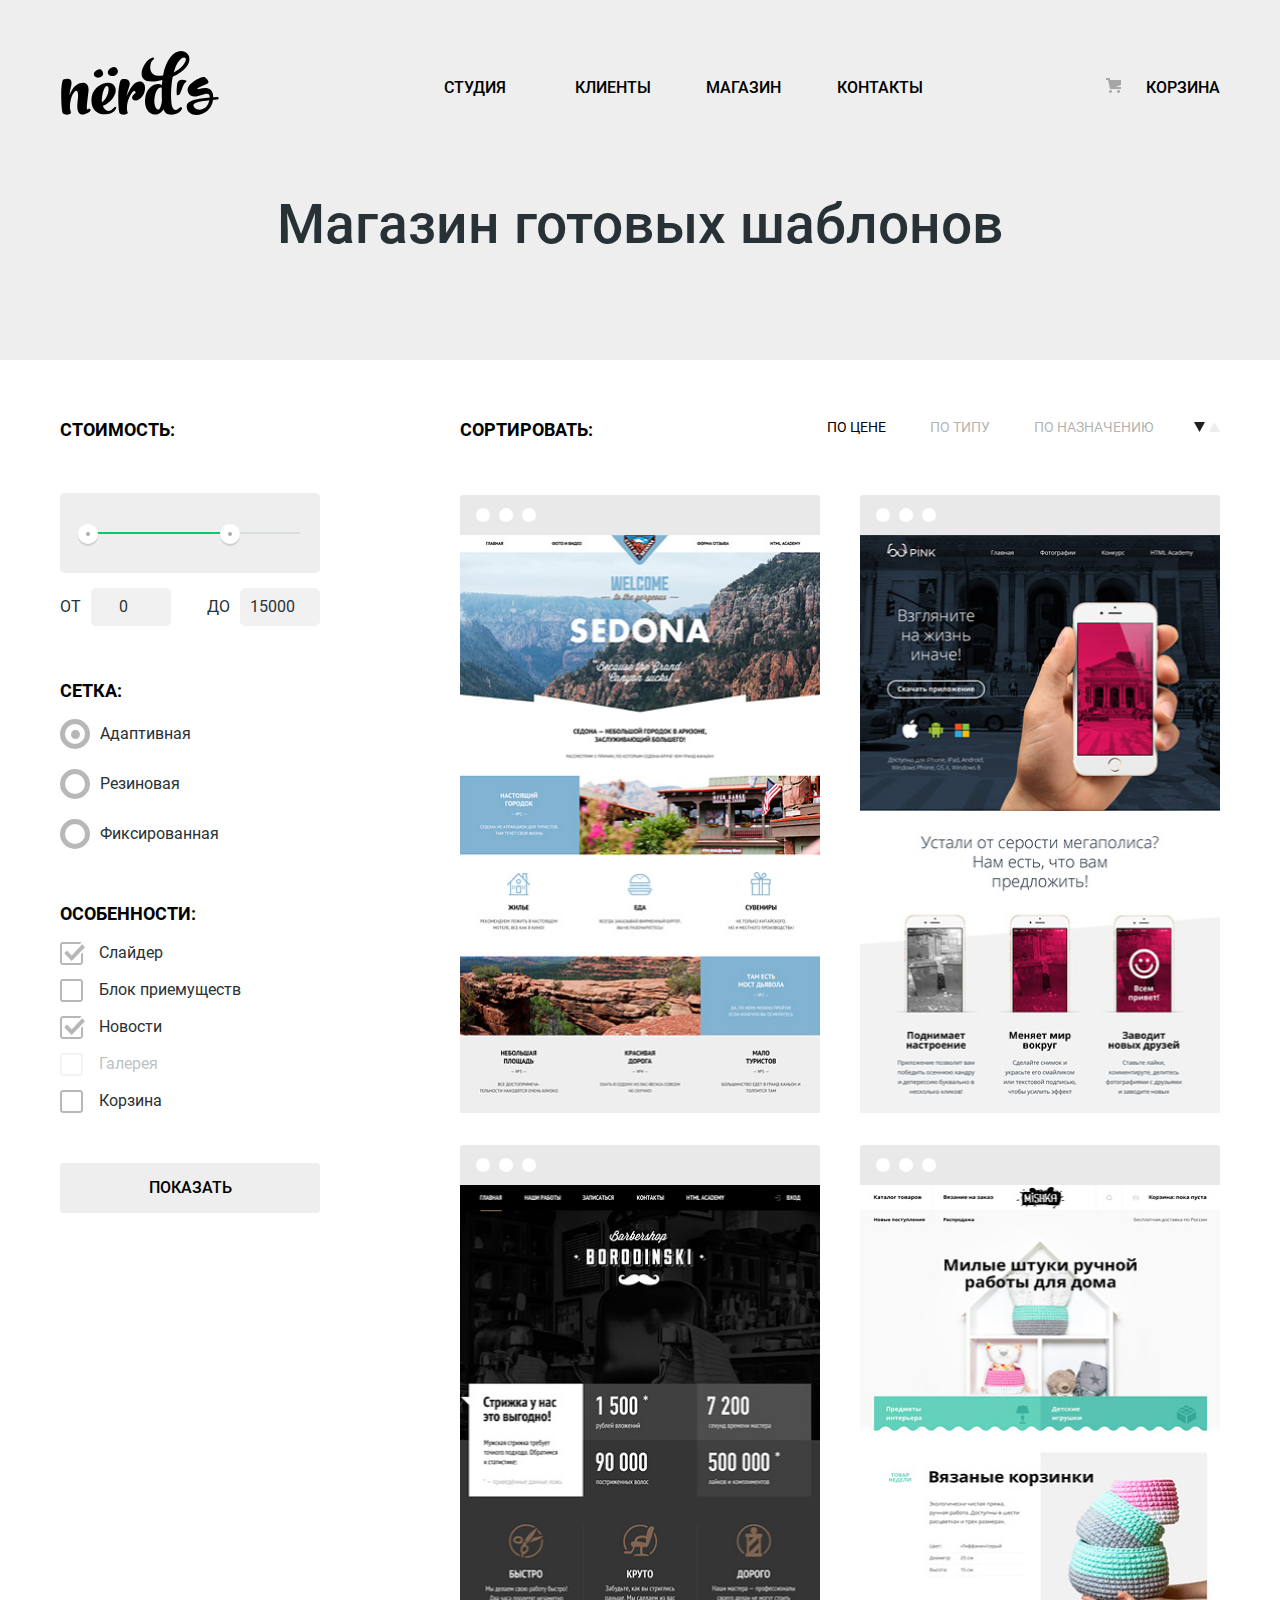
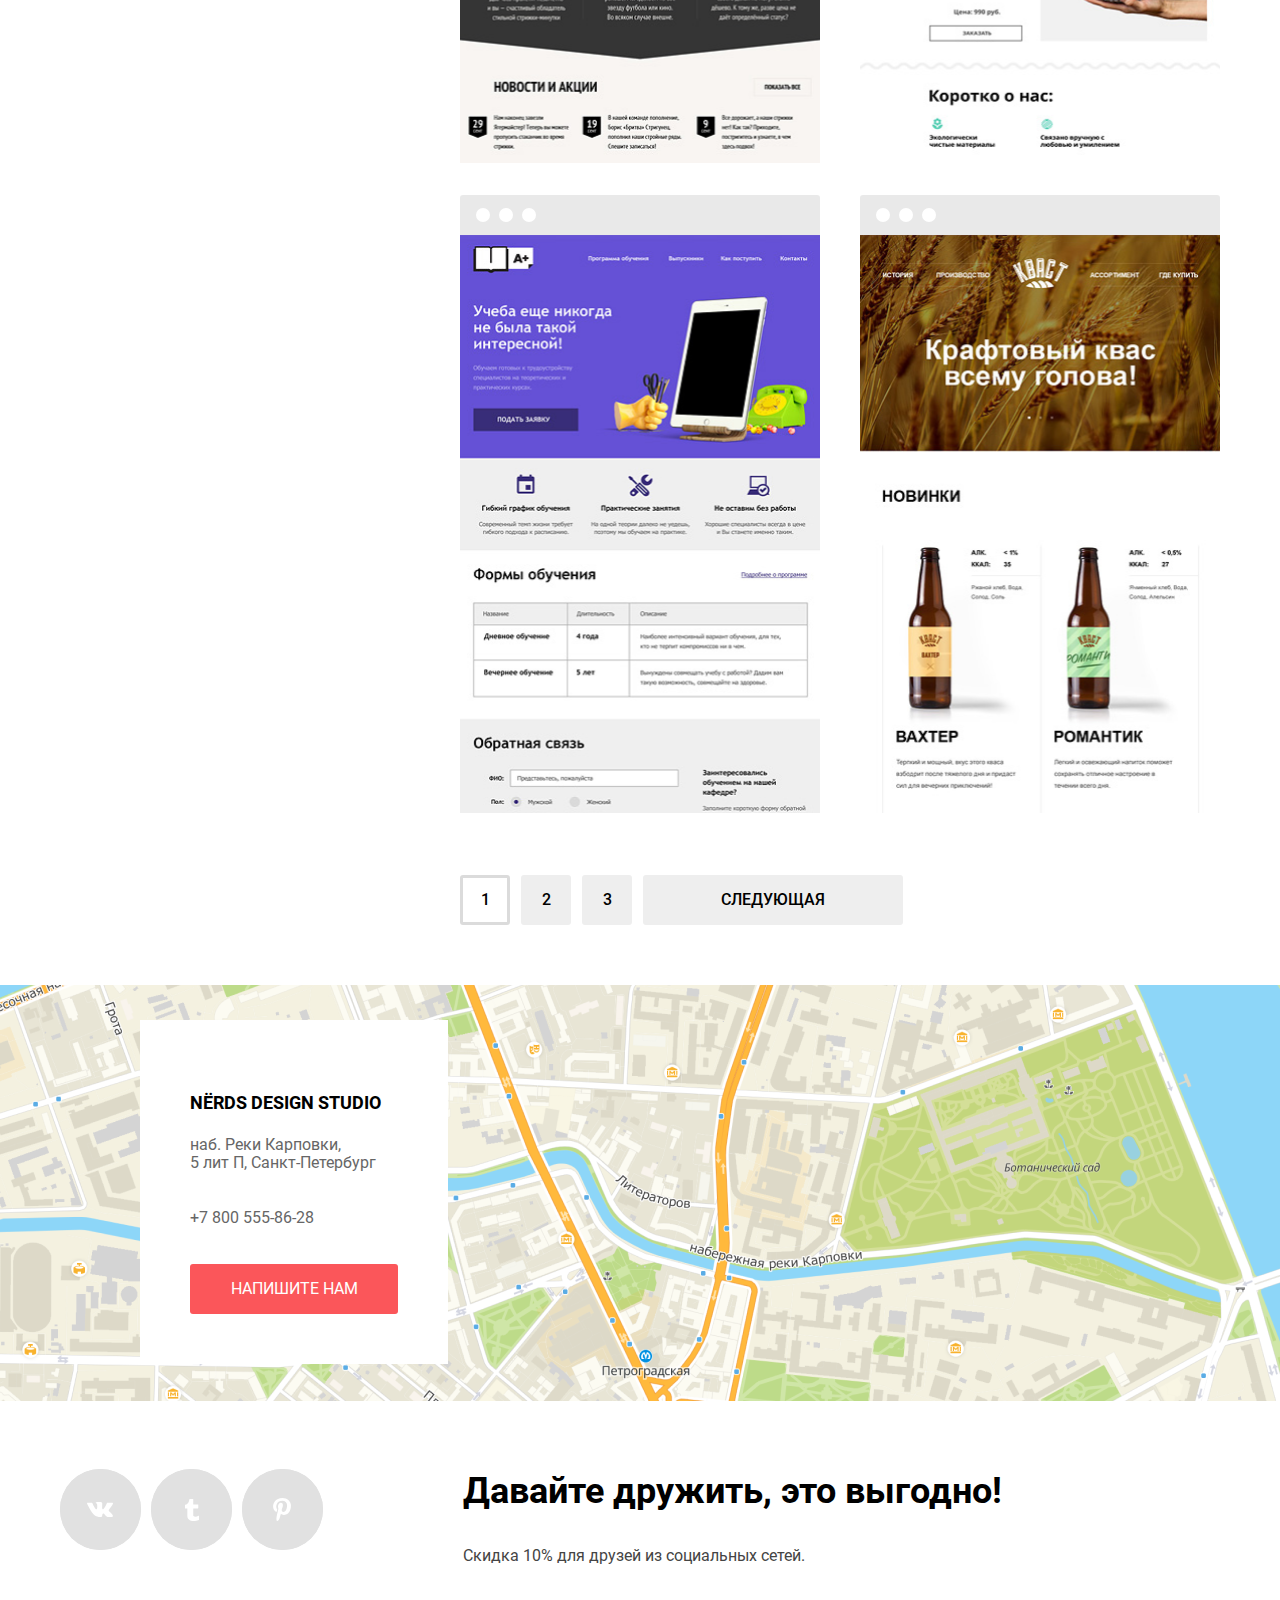
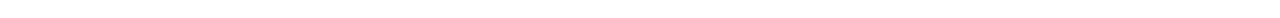
==== commit 74ce83ab: "Blank pages deleted" ====
--- a/catalogue.html
+++ b/catalogue.html
@@ -17,14 +17,12 @@
 <body>
   <header class="page-header">
     <nav class="main-nav">
-      <a href="index.html">
-        <img class="main-logo" src="img/nerds-main_logo.svg" width="160" height="65" alt="Лого Нёрдс">
-      </a>
+      <a href="index.html"><img class="main-logo" src="img/nerds-main_logo.svg" width="160" height="65" alt="Лого Нёрдс"></a>
       <ul class="main-menu">
         <li><a href="index.html">Студия</a></li>
-        <li><a href="blank.html">Клиенты</a></li>
-        <li class="current-menu-item">Магазин</li>
-        <li><a href="blank.html">Контакты</a></li>
+        <li><a href="#">Клиенты</a></li>
+        <li>Магазин</li>
+        <li><a href="#">Контакты</a></li>
       </ul>
       <a class="user-menu" href="##">Корзина</a>
     </nav>
@@ -195,6 +193,7 @@
 
     <div class="page-popup">
       <p class="popup-heading">Напишите нам</p>
+      <button class="modal-close" type="button" aria-label="Закрыть"></button>
       <form class="popup-form" action="##" method="post">
         <label class="form-legend">Ваше имя:
           <input type="text" placeholder="Имя Фамилия">
@@ -206,7 +205,6 @@
           <textarea class="form-text" rows="5" cols="30" placeholder="В свободной форме"></textarea>
         </label>
         <button class="button" type="submit">Отправить</button>
-        <button class="modal-close" type="button">туц</button>
       </form>
     </div>
 
--- a/css/style.css
+++ b/css/style.css
@@ -167,10 +167,6 @@
   padding: 0;
 }
 
-.current-menu-item a:not([href]) {
-  color: var(--basic-black);
-}
-
 .current-menu-item {
   position: relative
 }
@@ -210,9 +206,25 @@
   background-color: var(--lowest-intense-grey);
 }
 
-.current-slide {
+.slider .slide:nth-child(2) .slide-description,
+.slider .slide:last-child .slide-description {
+  position: absolute;
+  width: 525px;
+}
+
+.slider .slide:last-child .slogan {
+  padding-right: 90px;
+
+}
+
+.slider .slide:nth-child(2) .comment,
+.slider .slide:last-child .comment {
+  padding-right: 155px;
+}
+
+/* .current-slide {
   display: flex;
-}
+} */
 
 .slide-description {
   padding-top: 78px;
@@ -220,6 +232,7 @@
 
 .poster {
   display: block;
+  margin-left: auto;
 }
 
 .slogan {
@@ -573,21 +586,72 @@
 /*Pop-up*/
 
 .page-popup {
-  position: absolute;
-  transform: translateX(240px);
+  position: fixed;
   display: none;
-  bottom: 180px;
+  top: 80px;
+  bottom: auto;
+  left: 0;
+  right: 0;
+  /* transform: translate(-50% -50%); */
   width: 960px;
   min-height: 90px;
+  margin: auto;
   padding: 63px 100px 84px;
   background-color: var(--basic-white);
   box-shadow: 0px 20px 40px 0px rgba(0, 0, 0, 0.4);
 }
 
+.page-popup-show {
+  display: block;
+  animation: bounce 0.6s;
+}
+
+.popup-error {
+  animation: shake 0.6s;
+}
+
 .popup-form {
+  position: relative;
   display: grid;
   grid-template-columns: 1fr 1fr;
   gap: 40px;
+}
+
+.modal-close {
+  position: absolute;
+  top: 78px;
+  right: 90px;
+  width: 21px;
+  height: 21px;
+  border: none;
+  cursor: pointer;
+  background-color: transparent;
+  opacity: 0.3;
+}
+
+.modal-close::before,
+.modal-close::after {
+  content: "";
+  position: absolute;
+  width: 21px;
+  height: 4px;
+  background-color: var(--basic-red);
+}
+
+.modal-close::before {
+  transform: rotate(45deg);
+}
+
+.modal-close::after {
+  transform: rotate(-45deg);
+}
+
+.modal-close:hover {
+  opacity: 1;
+}
+
+.modal-close:active {
+  opacity: 0.1;
 }
 
 .popup-heading {
@@ -663,7 +727,7 @@
   justify-self: center;
   width: 100%;
   margin: 0 auto 55px;
-  padding: 72px 0 108px;
+  padding: 72px 140px 108px;
   background-color: var(--lowest-intense-grey);
   text-align: center;
 }
@@ -864,21 +928,21 @@
   opacity: 0.4;
 }
 
-.specific:checked ~ .specific-checkbox::before {
+.specific:checked~.specific-checkbox::before {
   background-image: url(../img/icons/checkbox-on.svg);
   background-repeat: no-repeat;
   background-position: center;
 }
 
-.specific:hover ~ .specific-checkbox::before {
+.specific:hover~.specific-checkbox::before {
   opacity: 1;
 }
 
-.specific:disabled ~ .specific-checkbox {
+.specific:disabled~.specific-checkbox {
   opacity: 0.3;
 }
 
-.specific:disabled ~ .specific-checkbox::before {
+.specific:disabled~.specific-checkbox::before {
   opacity: 0.2;
 }
 
@@ -1063,3 +1127,50 @@
   border: 3px solid var(--lighter-grey);
   background-color: var(--basic-white);
 }
+
+
+/* Animations */
+
+@keyframes bounce {
+  0% {
+    transform: translateY(-2000px);
+
+  }
+
+  70% {
+    transform: translateY(30px);
+
+  }
+
+  90% {
+    transform: translateY(-10px);
+
+  }
+
+  100% {
+    transform: translateY(0);
+
+  }
+}
+
+@keyframes shake {
+  0%,
+  100% {
+    transform: translateX(0);
+  }
+
+  10%,
+  30%,
+  50%,
+  70%,
+  90% {
+    transform: translateX(-10px);
+  }
+
+  20%,
+  40%,
+  60%,
+  80% {
+    transform: translateX(10px);
+  }
+}
